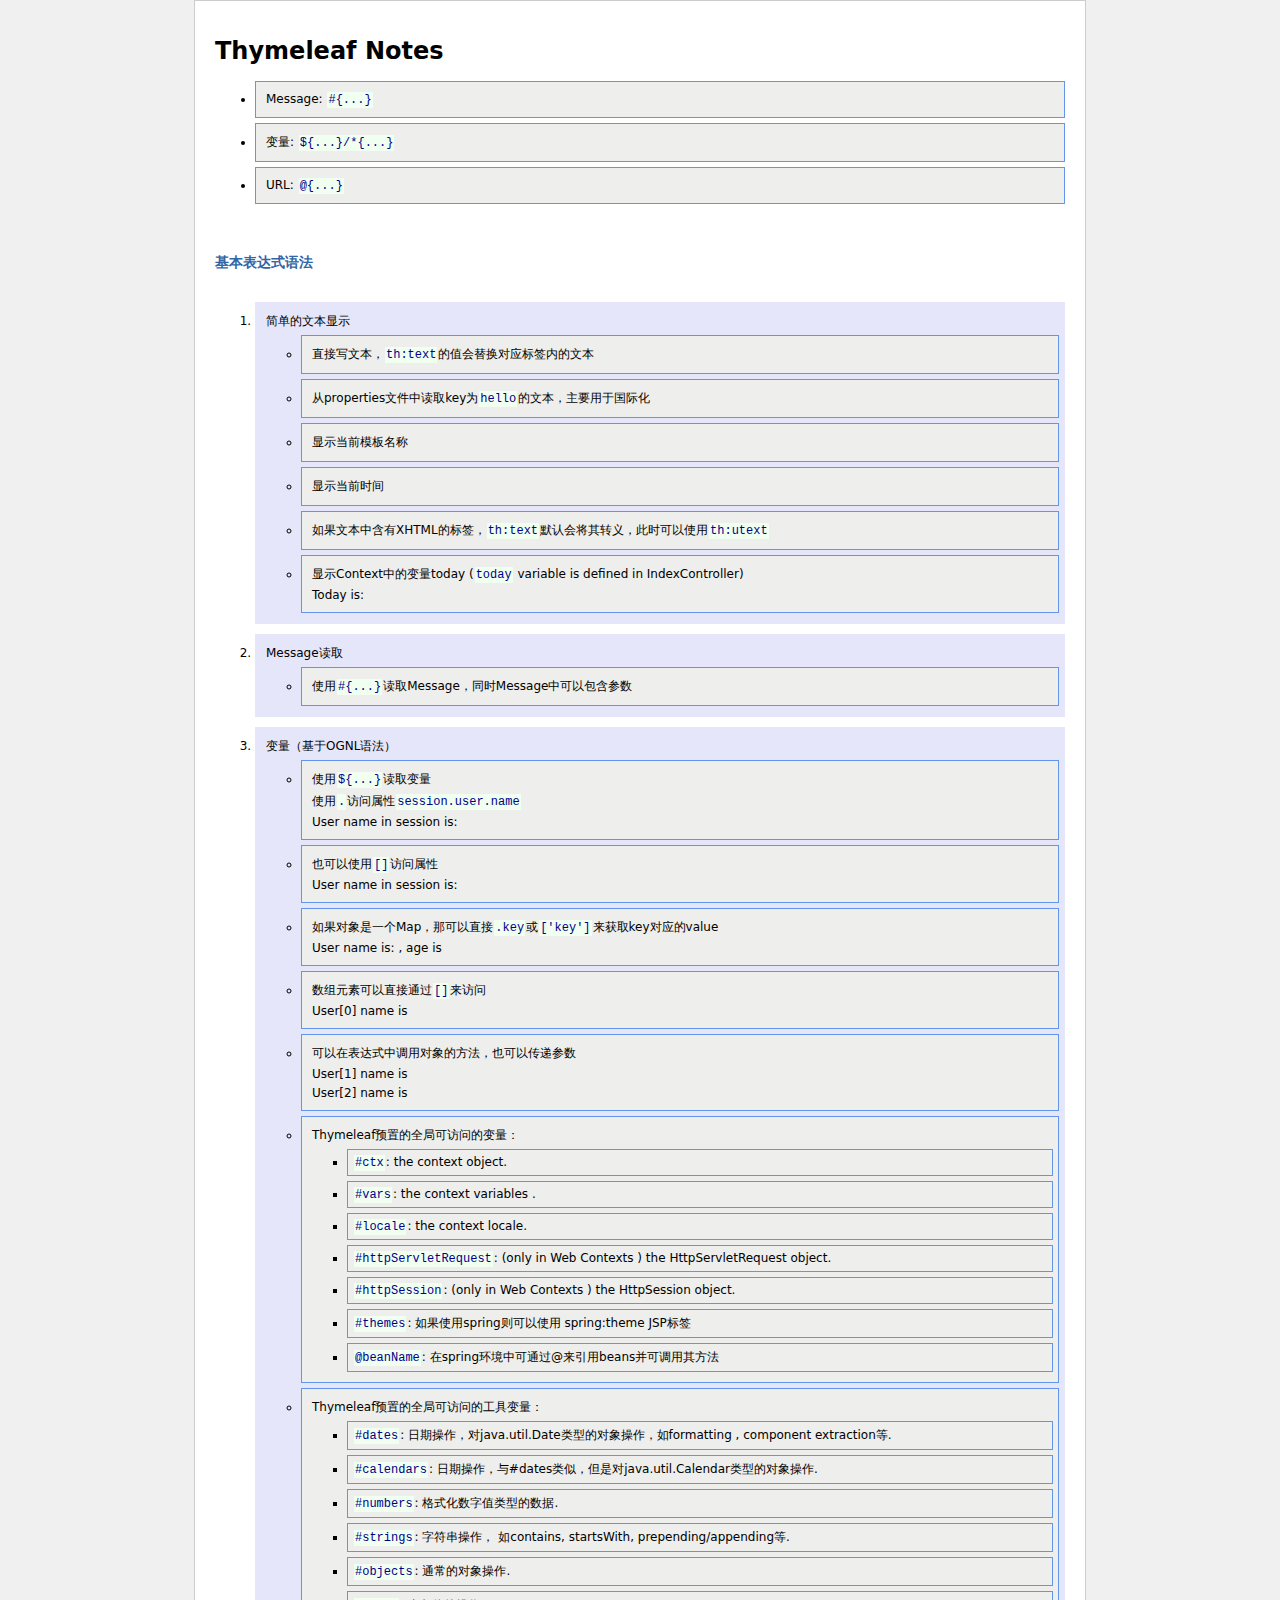
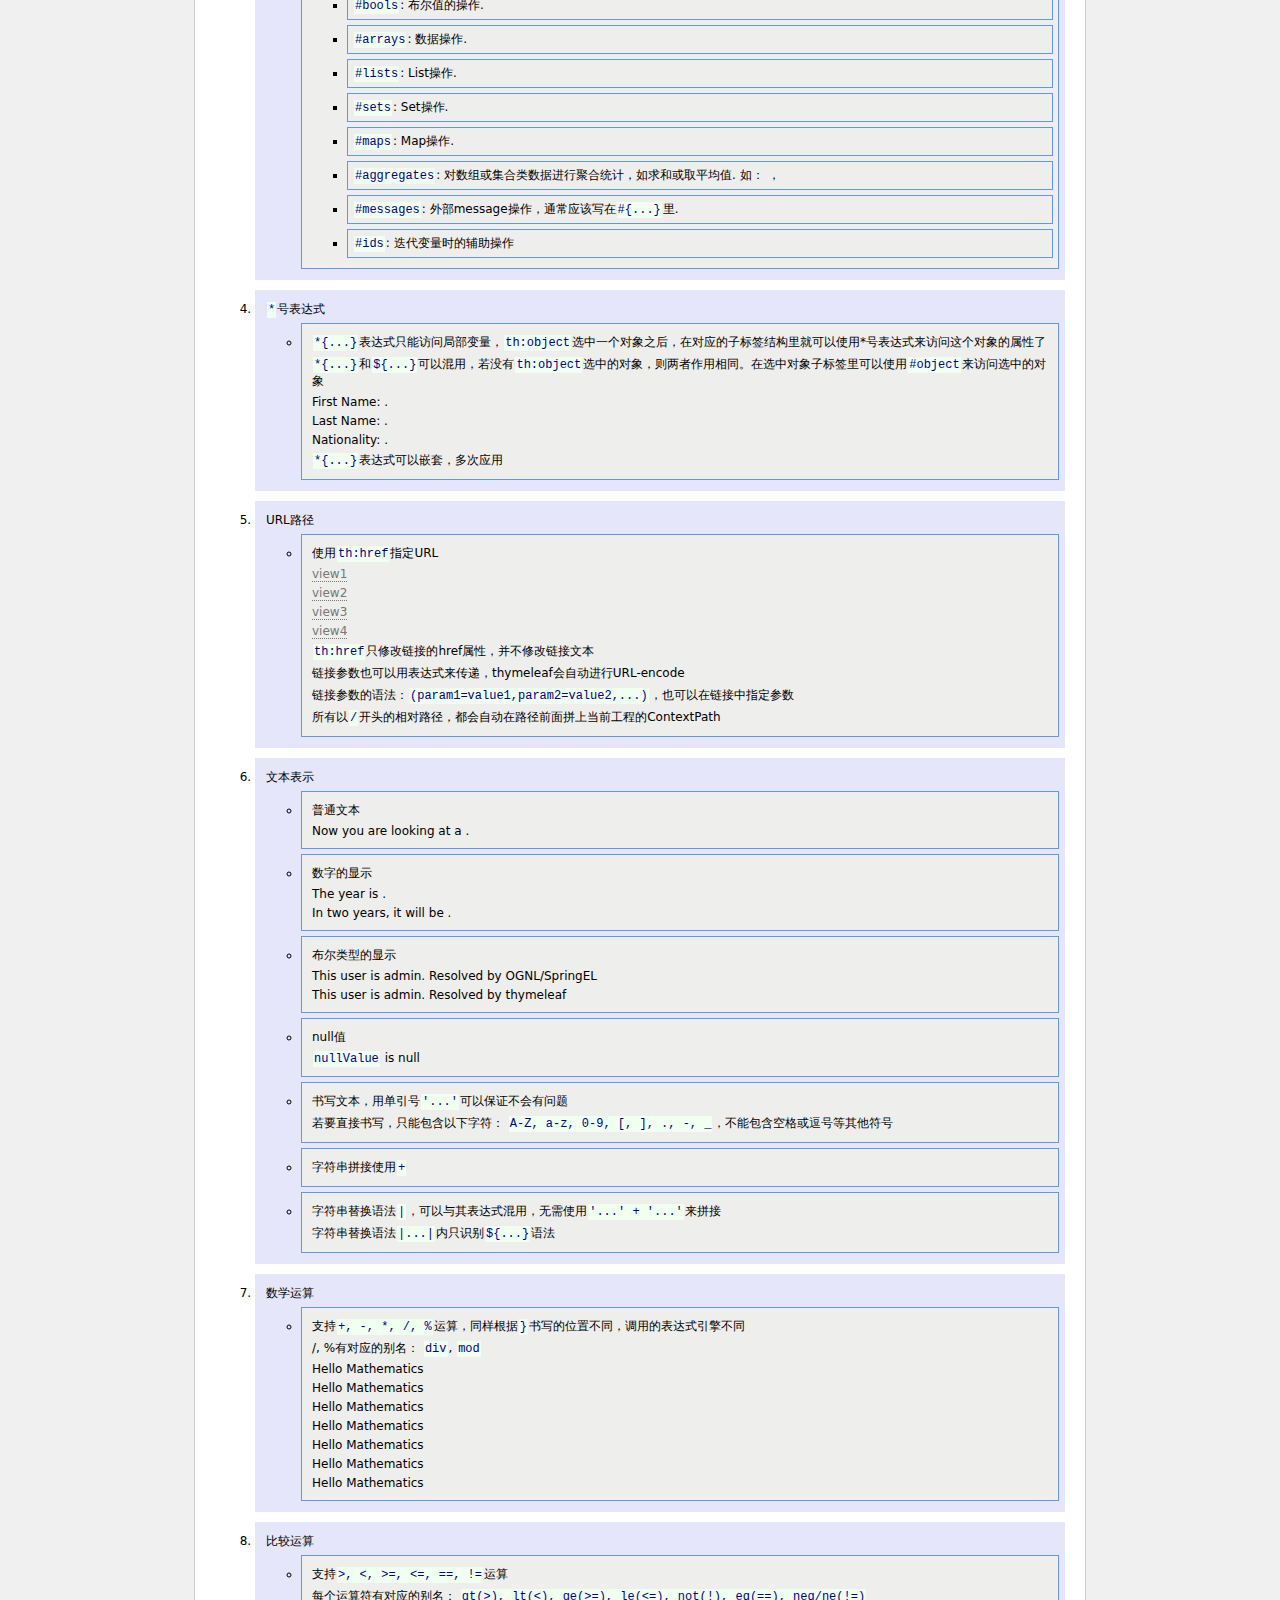
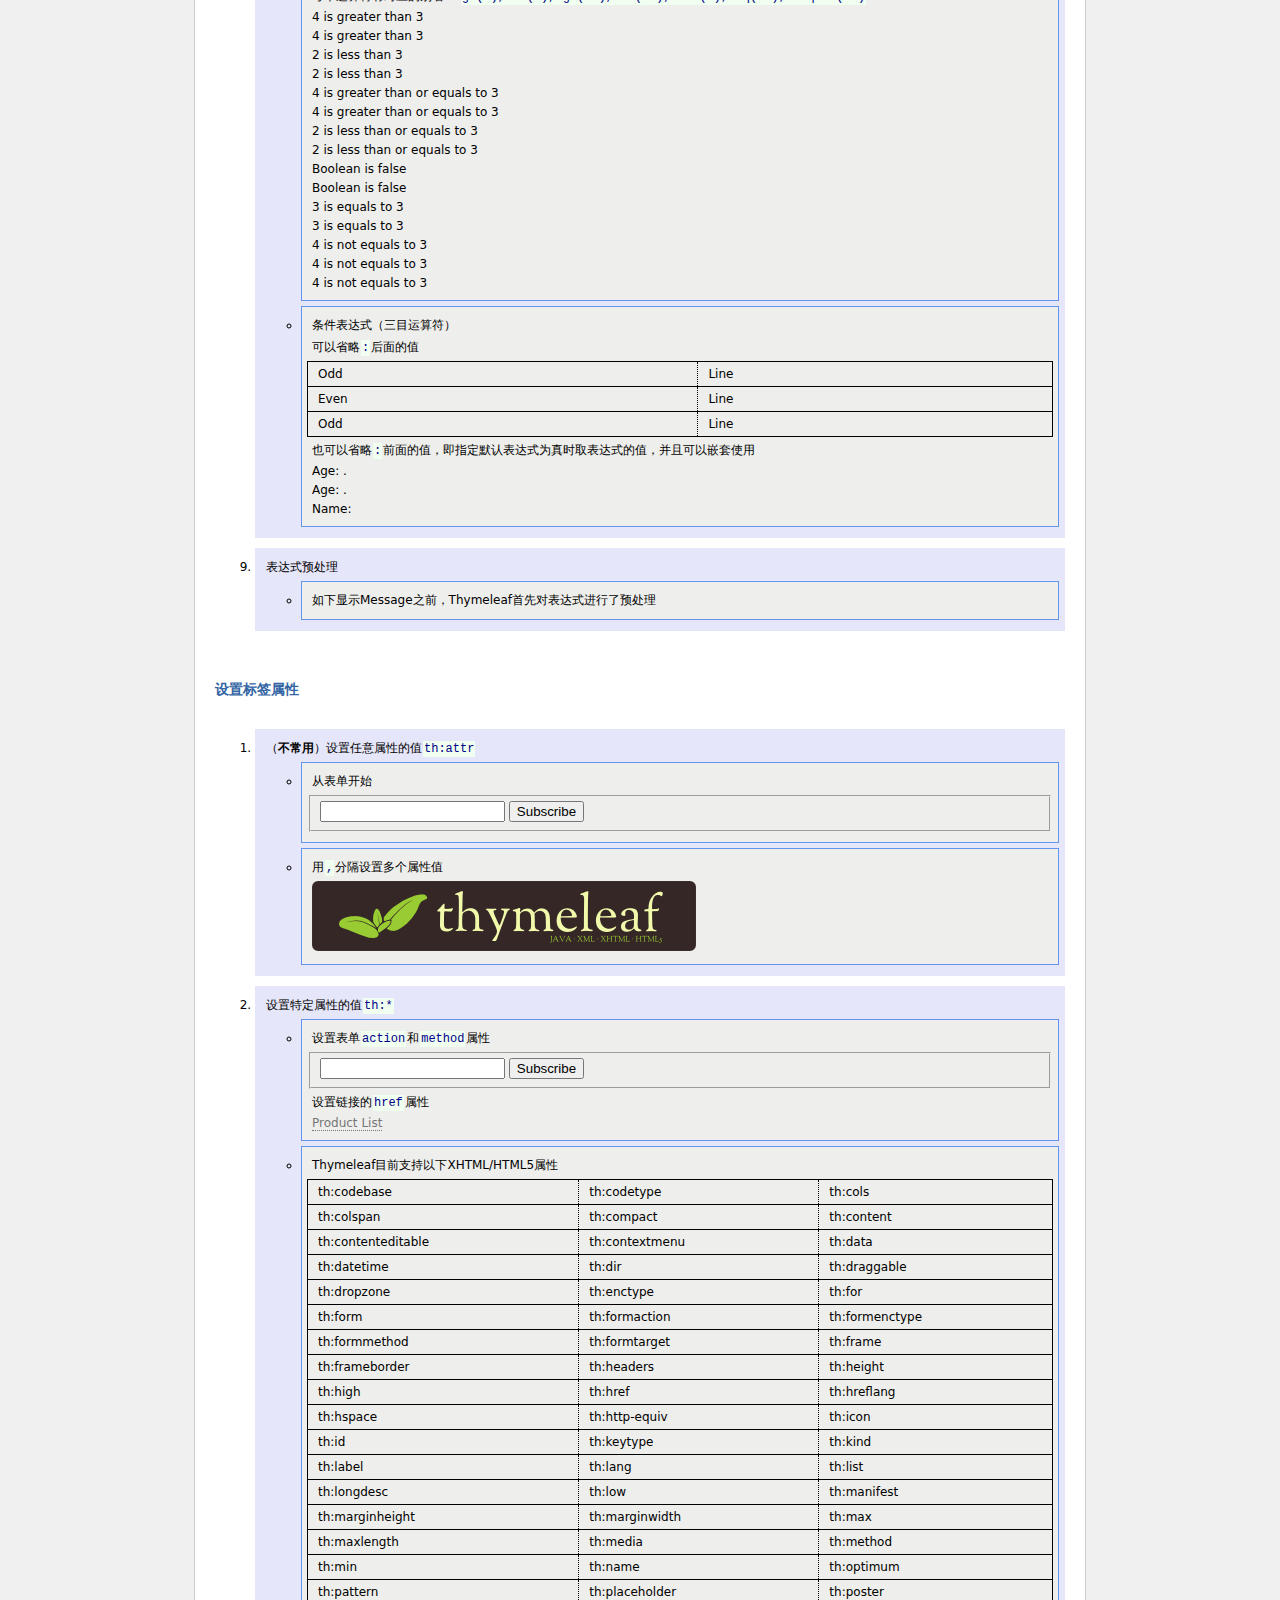
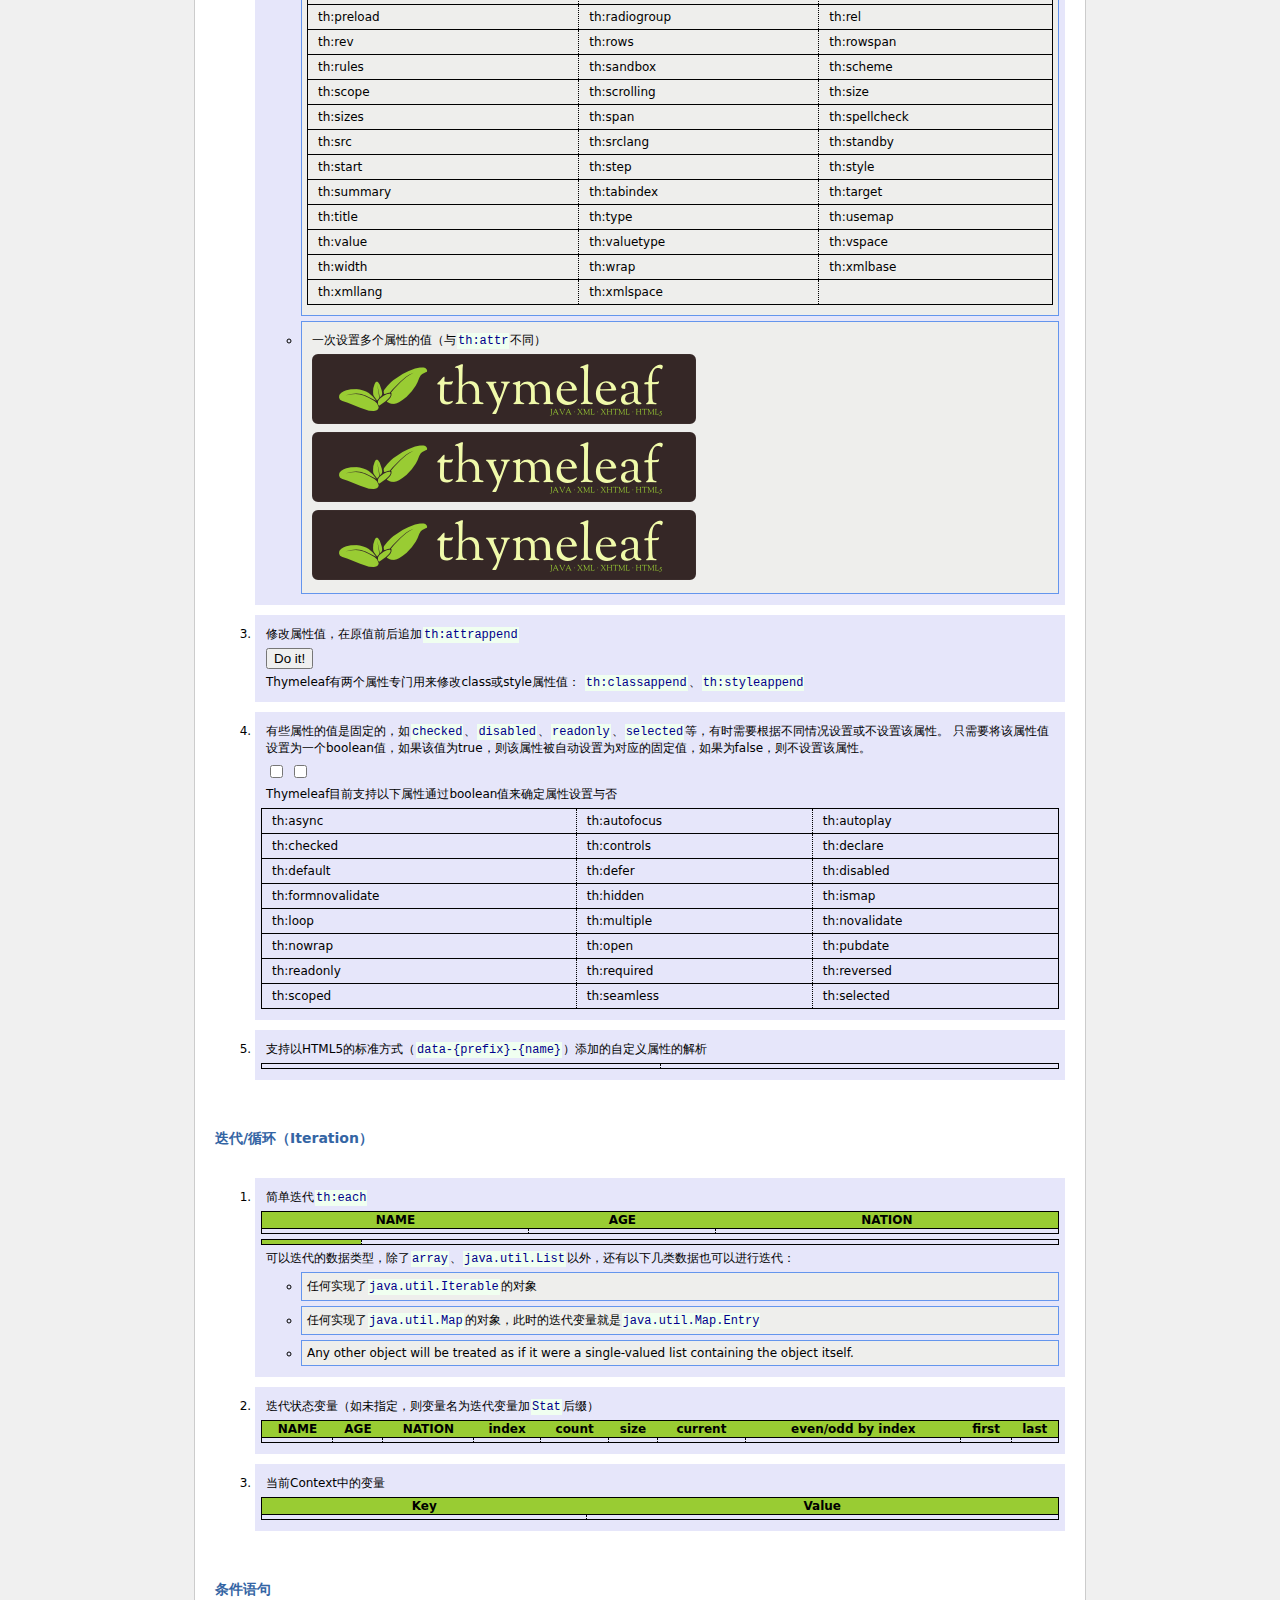
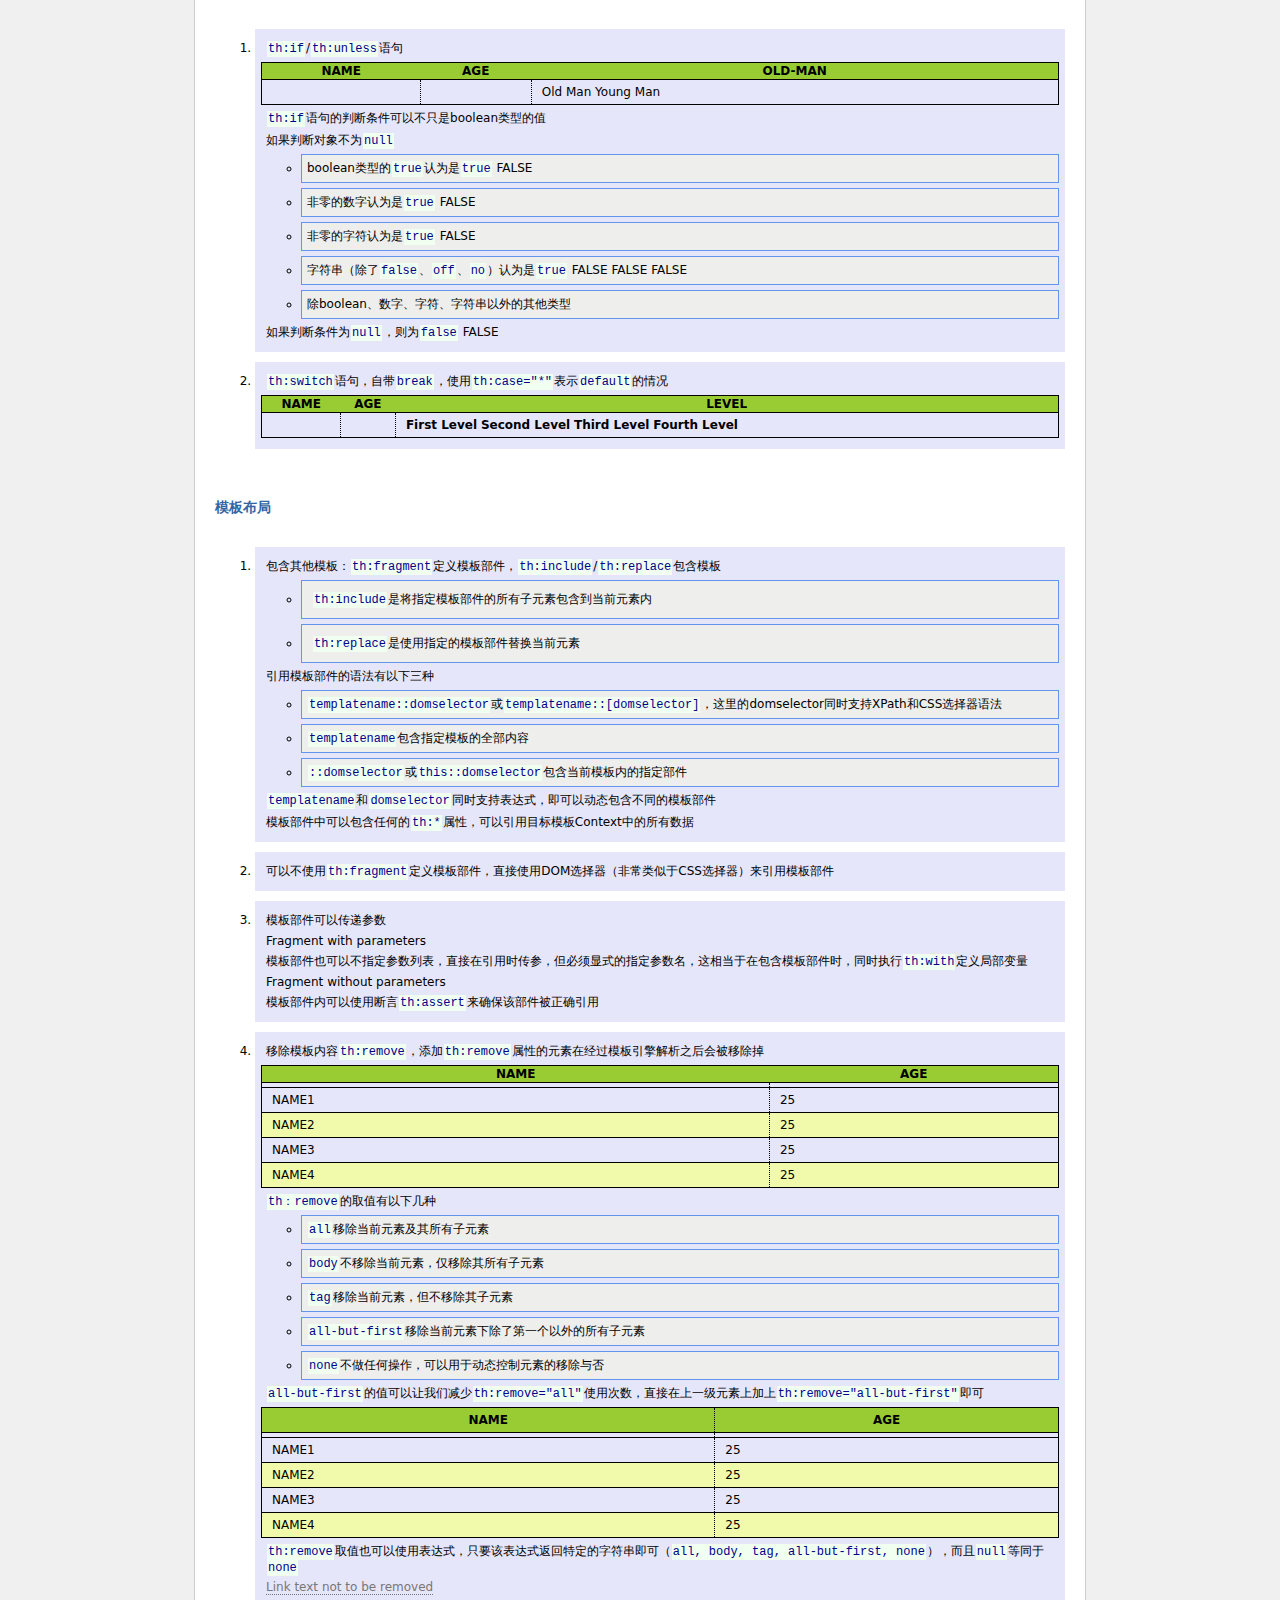
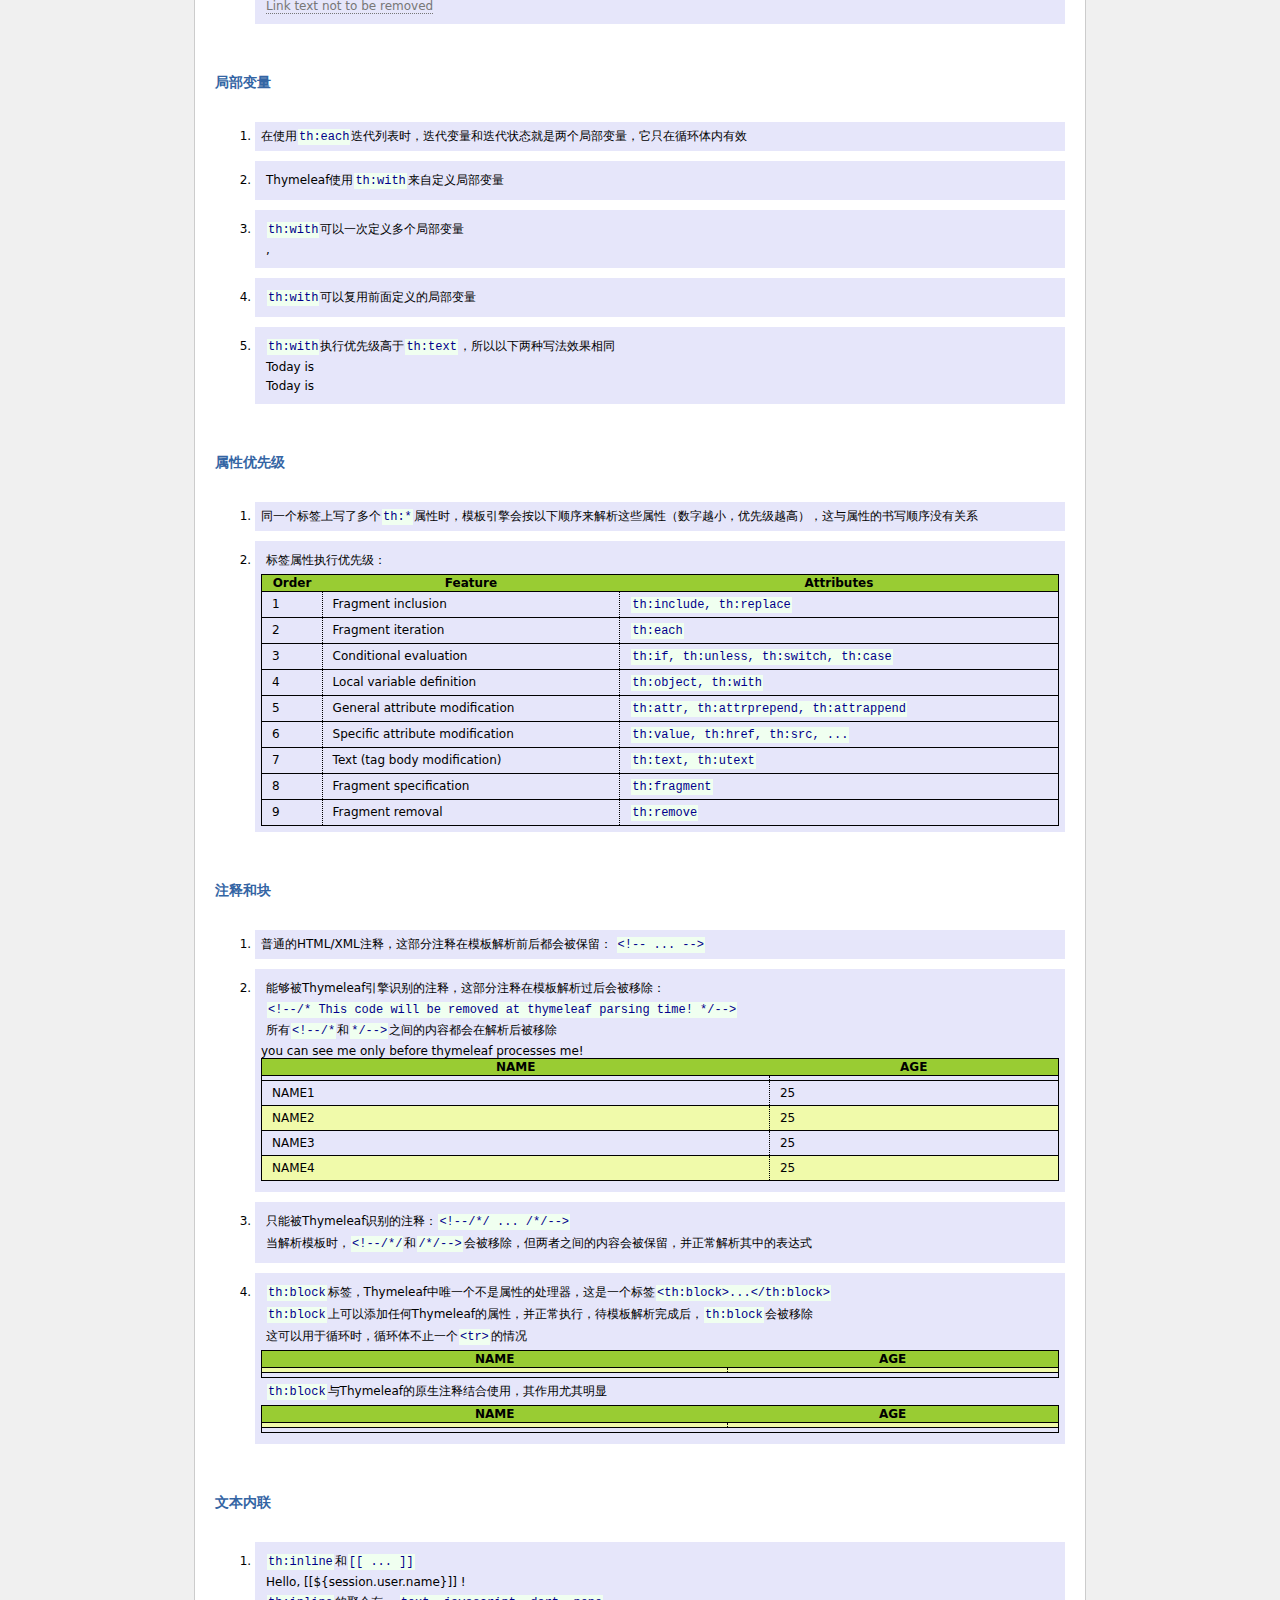
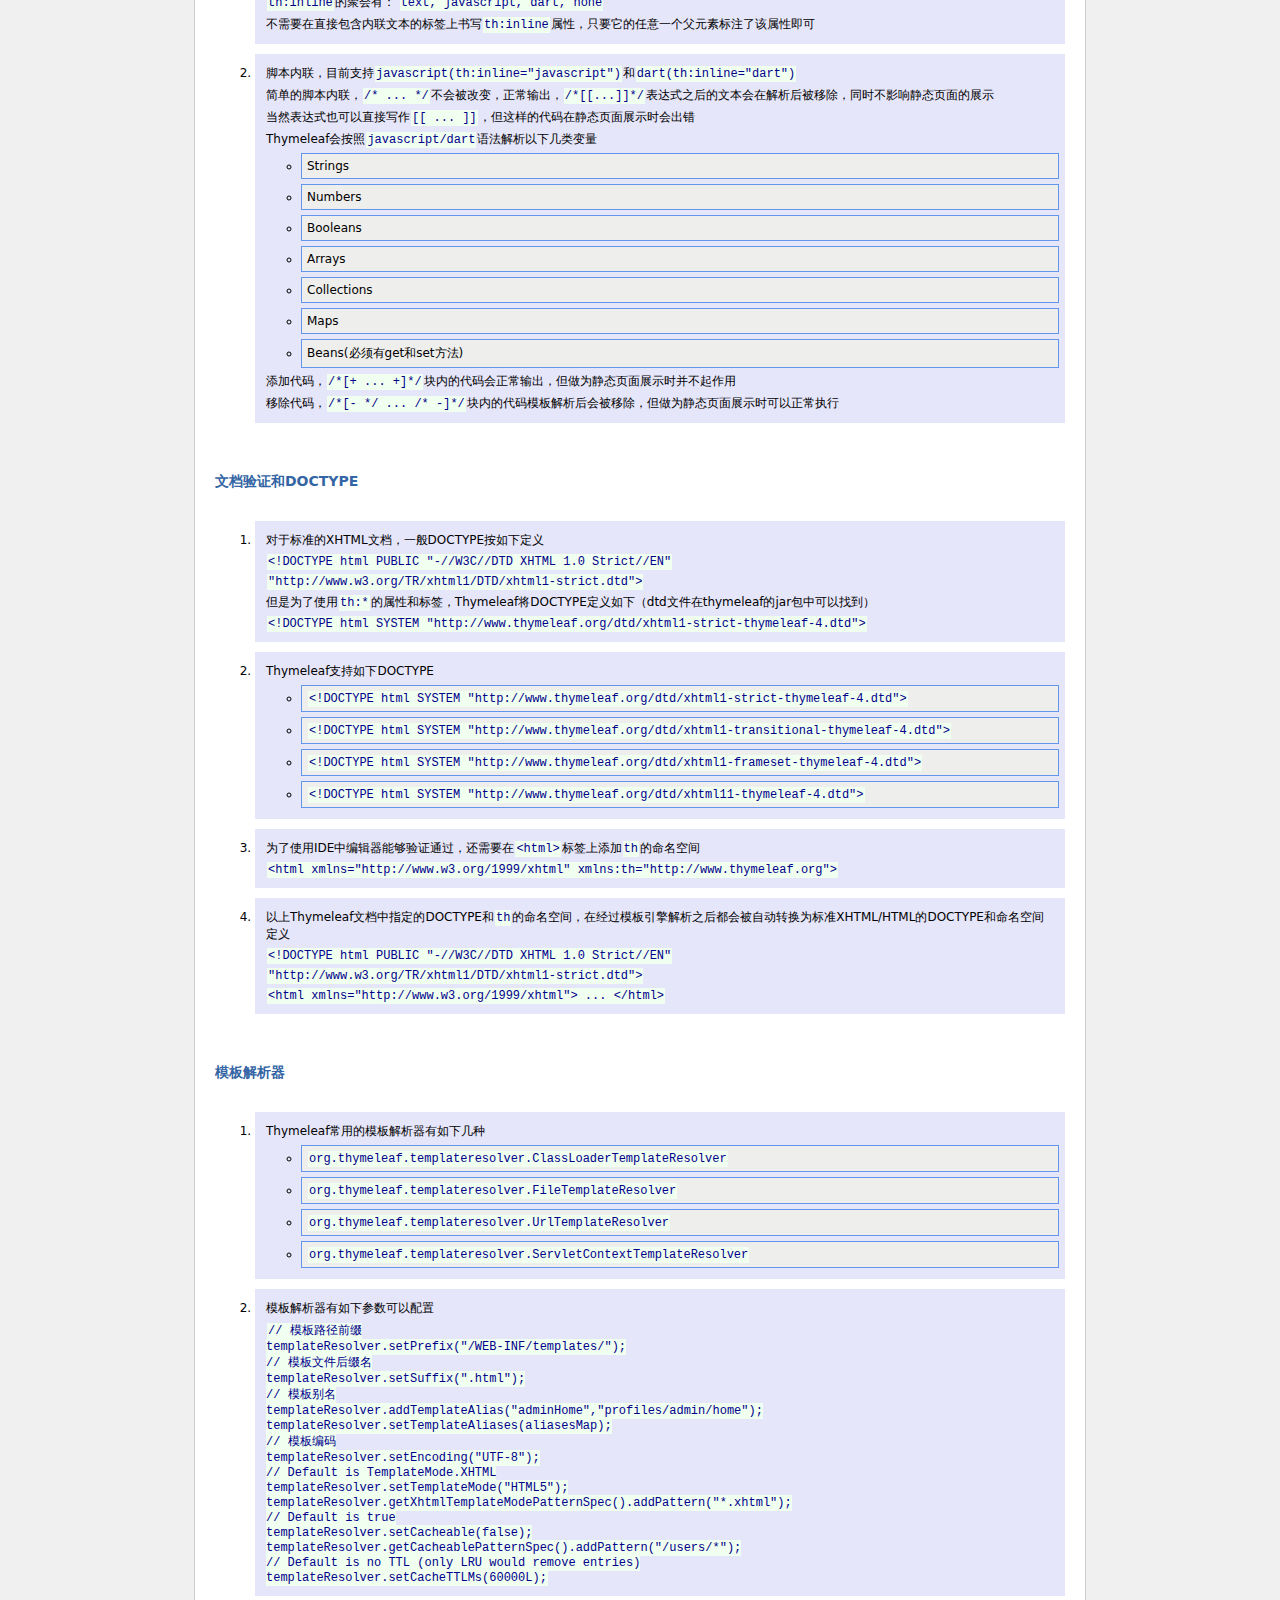
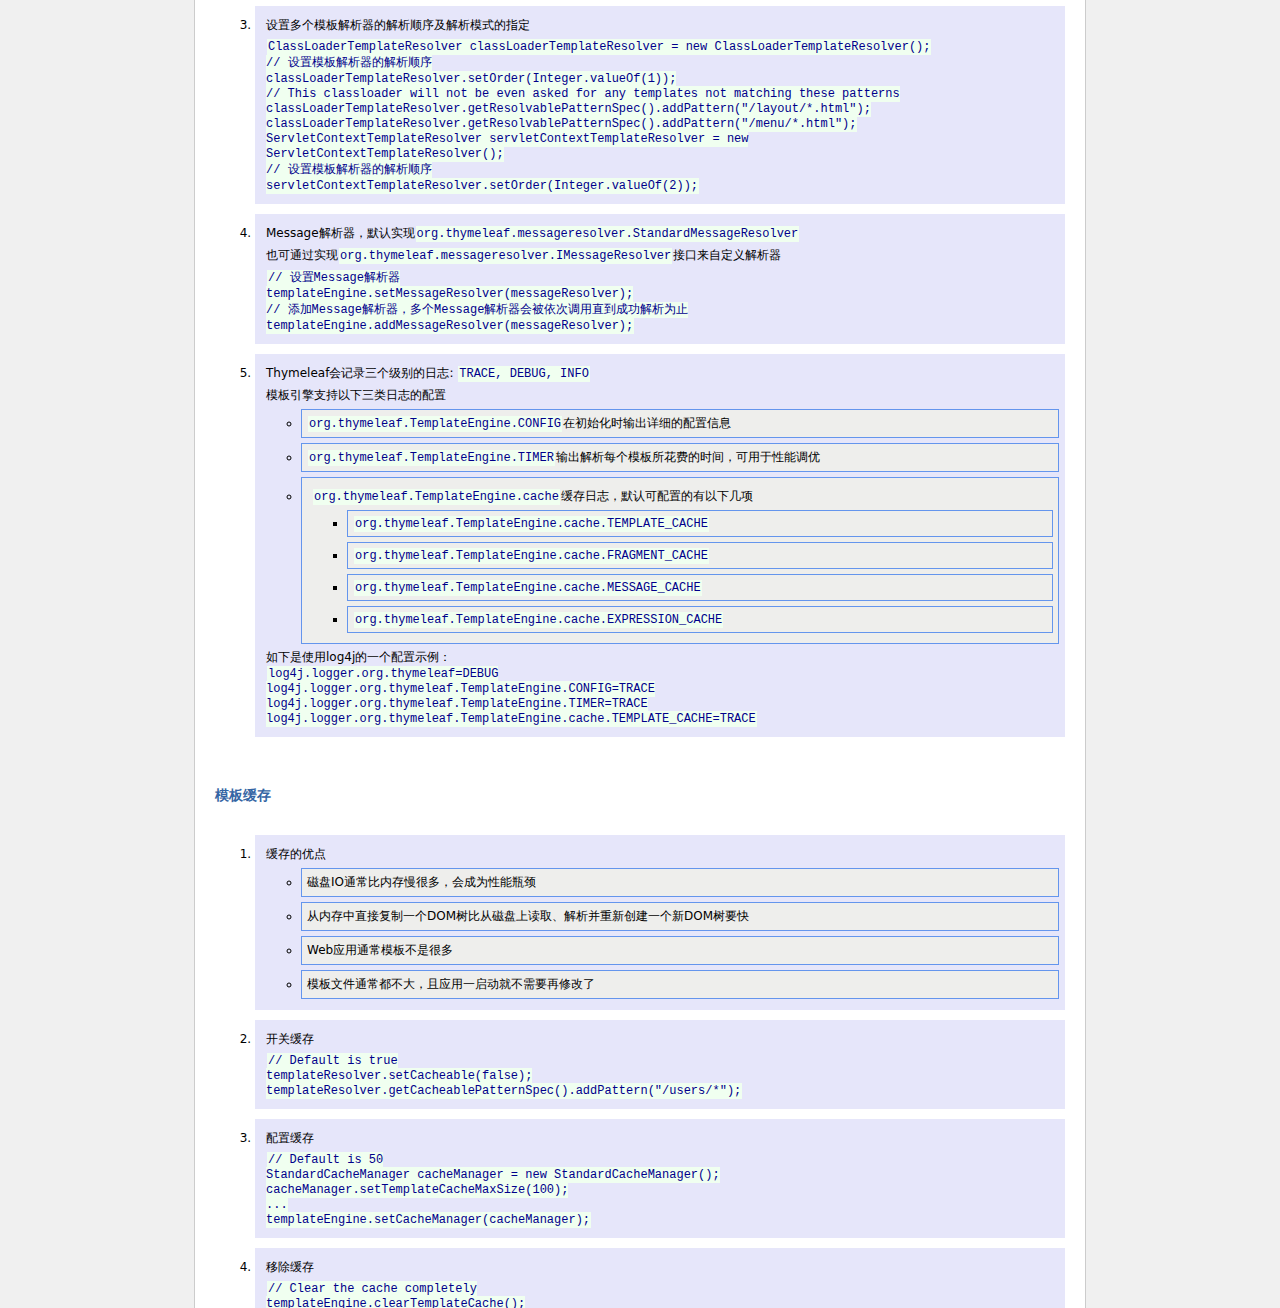
==== src/main/webapp/WEB-INF/templates/index.html @ 30a52cf5 "Initial Commit" ====
<!DOCTYPE html SYSTEM "http://www.thymeleaf.org/dtd/xhtml1-strict-thymeleaf-4.dtd">
<html xmlns="http://www.w3.org/1999/xhtml"
	  xmlns:th="http://www.thymeleaf.org"><!--/* 声明Thymeleaf的命名空间 */-->
<head>
	<title>Thymeleaf Notes</title>
	<meta http-equiv="Content-Type" content="text/html; charset=UTF-8" />
	<link rel="stylesheet" type="text/css" media="all" href="../../css/style.css" th:href="@{/css/style.css}" />
</head>
<body>
	<div>
		<h1>Thymeleaf Notes</h1>
	</div>
	<ul>
		<li><p>Message: <code>#{...}</code></p></li>
		<li><p>变量: <code>${...}/*{...}</code></p></li>
		<li><p>URL: <code>@{...}</code></p></li>
	</ul>
	<h2>基本表达式语法</h2>
	<ol>
		<li>
			<p>简单的文本显示</p>
			<ul>
				<li>
					<p>直接写文本，<code>th:text</code>的值会替换对应标签内的文本</p>
					<p th:text="'Hello Thymeleaf'"></p>
				</li>
				<li>
					<p>从properties文件中读取key为<code>hello</code>的文本，主要用于国际化</p>
					<p th:text="#{hello.msg}"></p>
				</li>
				<li>
					<p>显示当前模板名称</p>
					<p th:text="${execInfo.templateName}"></p>
				</li>
				<li>
					<p>显示当前时间</p>
					<p th:text="${#calendars.format(execInfo.now, 'yyyy-MM-dd HH:mm:ss.SSSZ')}"></p>
				</li>
				<li>
					<p>如果文本中含有XHTML的标签，<code>th:text</code>默认会将其转义，此时可以使用<code>th:utext</code></p>
					<p th:utext="#{text.uescape}"></p>
				</li>
				<li>
					<p>显示Context中的变量today (<code>today</code> variable is defined in IndexController)</p>
					<p>Today is: <span th:text="${#calendars.format(today, 'yyyy-MM-dd')}"></span></p>
				</li>
			</ul>
		</li>
		<li>
			<p>Message读取</p>
			<ul>
				<li>
					<p>使用<code>#{...}</code>读取Message，同时Message中可以包含参数</p>
					<p th:text="#{hello.welcome(${session.user.name})}"></p>
					<p th:text="#{${welcomeMsgKey}(${session.user.name})}"></p>
				</li>
			</ul>
		</li>
		<li>
			<p>变量（基于OGNL语法）</p>
			<ul>
				<li>
					<p>使用<code>${...}</code>读取变量</p>
					<p>使用<code>.</code>访问属性<code>session.user.name</code></p>
					<p>User name in session is: <span th:text="${session.user.name}"></span></p>
				</li>
				<li>
					<p>也可以使用<code>[]</code>访问属性</p>
					<p>User name in session is: <span th:text="${session['user']['name']}"></span></p>
				</li>
				<li>
					<p>如果对象是一个Map，那可以直接<code>.key</code>或<code>['key']</code>来获取key对应的value</p>
					<p>User name is: <span th:text="${userMap.name}"></span>, age is <span th:text="${userMap['age']}"></span></p>
				</li>
				<li>
					<p>数组元素可以直接通过<code>[]</code>来访问</p>
					<p>User[0] name is <span th:text="${users[0].name}"></span></p>
				</li>
				<li>
					<p>可以在表达式中调用对象的方法，也可以传递参数</p>
					<p>User[1] name is <span th:text="${users[1].createCompleteName()}"></span></p>
					<p>User[2] name is <span th:text="${users[2].createCompleteNameWithSeparator('-')}"></span></p>
				</li>
				<li>
					<p>Thymeleaf预置的全局可访问的变量：</p>
					<p th:text="${'Locale is: ' + #locale.language + '_' + #locale.country}"></p>
					<ul>
						<!-- 完整内容参考官方文档usingthymeleaf.pdf的附录A: Expression Basic Objects -->
						<li><code>#ctx</code>: the context object.</li>
						<li><code>#vars</code>: the context variables .</li>
						<li><code>#locale</code>: the context locale.</li>
						<li><code>#httpServletRequest</code>: (only in Web Contexts ) the HttpServletRequest object.</li>
						<li><code>#httpSession</code>: (only in Web Contexts ) the HttpSession object.</li>
						<li><code>#themes</code>: 如果使用spring则可以使用 spring:theme JSP标签</li>
						<li><code>@beanName</code>: 在spring环境中可通过@来引用beans并可调用其方法</li>
					</ul>
				</li>
				<li>
					<p>Thymeleaf预置的全局可访问的工具变量：</p>
					<p th:text="${'userMap contains \'name\' key? ' + #maps.containsKey(userMap, 'name')}"></p>
					<ul>
						<!-- 完整内容参考官方文档usingthymeleaf.pdf的附录B: Expression Utility Objects -->
						<li><code>#dates</code>: 日期操作，对java.util.Date类型的对象操作，如formatting , component extraction等.</li>
						<li><code>#calendars</code>: 日期操作，与#dates类似，但是对java.util.Calendar类型的对象操作.</li>
						<li><code>#numbers</code>: 格式化数字值类型的数据.</li>
						<li><code>#strings</code>: 字符串操作， 如contains, startsWith, prepending/appending等.</li>
						<li><code>#objects</code>: 通常的对象操作.</li>
						<li><code>#bools</code>: 布尔值的操作.</li>
						<li><code>#arrays</code>: 数据操作.</li>
						<li><code>#lists</code>: List操作.</li>
						<li><code>#sets</code>: Set操作.</li>
						<li><code>#maps</code>: Map操作.</li>
						<li><code>#aggregates</code>: 对数组或集合类数据进行聚合统计，如求和或取平均值.
							如： <span th:text="${#aggregates.avg(users.{age})}"></span>，
							<span th:text="${#aggregates.sum(users.{age * 10})}"></span>
						</li>
						<li><code>#messages</code>: 外部message操作，通常应该写在<code>#{...}</code>里.</li>
						<li><code>#ids</code>: 迭代变量时的辅助操作</li>
					</ul>
				</li>
			</ul>
		</li>
		<li>
			<p><code>*</code>号表达式</p>
			<ul>
				<li>
					<p><code>*{...}</code>表达式只能访问局部变量，<code>th:object</code>选中一个对象之后，在对应的子标签结构里就可以使用*号表达式来访问这个对象的属性了</p>
					<p><code>*{...}</code>和<code>${...}</code>可以混用，若没有<code>th:object</code>选中的对象，则两者作用相同。在选中对象子标签里可以使用<code>#object</code>来访问选中的对象</p>
					<div th:object="${session.user}">
						<p>First Name: <span th:text="*{firstName}"></span>.</p>
						<p>Last Name: <span th:text="${session.user.lastName}"></span>.</p>
						<p>Nationality: <span th:text="${#object.nationality}"></span>.</p>
					</div>
					<p><code>*{...}</code>表达式可以嵌套，多次应用</p>
					<div th:object="${session}">
						<p th:object="*{user}">
							<span th:text="*{name}"></span>
						</p>
					</div>
				</li>
			</ul>
		</li>
		<li>
			<p>URL路径</p>
			<ul>
				<li>
					<p>使用<code>th:href</code>指定URL</p>
					<p><a href="details.html" th:href="@{http://localhost:8080/thymeleaf-notes/order/details(orderId=${orderId})}">view1</a></p>
					<p><a href="details.html" th:href="@{/order/details(orderId=${orderId})}">view2</a></p>
					<p><a href="details.html" th:href="@{order/details(orderId=${orderId})}">view3</a></p>
					<p><a href="details.html" th:href="@{/order/{orderId}/details(orderId=${orderId})}">view4</a></p>
					<p><code>th:href</code>只修改链接的href属性，并不修改链接文本</p>
					<p>链接参数也可以用表达式来传递，thymeleaf会自动进行URL-encode</p>
					<p>链接参数的语法：<code>(param1=value1,param2=value2,...)</code>，也可以在链接中指定参数</p>
					<p>所有以<code>/</code>开头的相对路径，都会自动在路径前面拼上当前工程的ContextPath</p>
				</li>
			</ul>
		</li>
		<li>
			<p>文本表示</p>
			<ul>
				<li>
					<p>普通文本</p>
					<p>Now you are looking at a <span th:text="'working web application'"></span>.</p>
				</li>
				<li>
					<p>数字的显示</p>
					<p>The year is <span th:text="2016"></span>.</p>
					<p>In two years, it will be <span th:text="2016 + 2"></span>.</p>
				</li>
				<li>
					<p>布尔类型的显示</p>
					<p th:if="${isAdmin == true}">This user is admin. Resolved by OGNL/SpringEL</p>
					<p th:if="${isAdmin} == true">This user is admin. Resolved by thymeleaf</p>
				</li>
				<li>
					<p>null值</p>
					<p th:if="${nullValue} == null"><code>nullValue</code> is null</p>
				</li>
				<li>
					<p>书写文本，用单引号<code>'...'</code>可以保证不会有问题</p>
					<p>若要直接书写，只能包含以下字符： <code>A-Z, a-z, 0-9, [, ], ., -, _</code>，不能包含空格或逗号等其他符号</p>
					<p th:text="ThisIsAStaticString0[].-_"></p>
				</li>
				<li>
					<p>字符串拼接使用<code>+</code></p>
					<p th:text="'The name of the user is ' + ${session.user.name}"></p>
				</li>
				<li>
					<p>字符串替换语法<code>|</code>，可以与其表达式混用，无需使用<code>'...' + '...'</code>来拼接</p>
					<p>字符串替换语法<code>|...|</code>内只识别<code>${...}</code>语法</p>
					<p th:text="|Welcome to our application, ${session.user.name}!|"></p>
				</li>
			</ul>
		</li>
		<li>
			<p>数学运算</p>
			<ul>
				<li>
					<p>支持<code>+, -, *, /, %</code>运算，同样根据<code>}</code>书写的位置不同，调用的表达式引擎不同</p>
					<p>/, %有对应的别名： <code>div</code>, <code>mod</code></p>
					<p th:with="isEvent=(100 % 2 == 0)">Hello Mathematics <span th:text="${isEvent}"></span></p>
					<p th:with="isEvent=(100 mod 2 != 0)">Hello Mathematics <span th:text="${isEvent}"></span></p>
					<p th:with="isEvent=(1 + 1 == 2)">Hello Mathematics <span th:text="${isEvent}"></span></p>
					<p th:with="isEvent=(1 - 2 != -1)">Hello Mathematics <span th:text="${isEvent}"></span></p>
					<p th:with="isEvent=(1 * 3 == 3)">Hello Mathematics <span th:text="${isEvent}"></span></p>
					<p th:with="isEvent=(4 / 1 != 4)">Hello Mathematics <span th:text="${isEvent}"></span></p>
					<p th:with="isEvent=(4 div 1 == 4)">Hello Mathematics <span th:text="${isEvent}"></span></p>
				</li>
			</ul>
		</li>
		<li>
			<p>比较运算</p>
			<ul>
				<li>
					<p>支持<code>&gt;, &lt;, &gt;=, &lt;=, ==, !=</code>运算</p>
					<p>每个运算符有对应的别名： 
					<code>
					gt(&gt;), lt(&lt;), ge(&gt;=), le(&lt;=), not(!), eq(==), neq/ne(!=)
					</code>
					</p>
					<p th:if="4 gt 3"> 4 is greater than 3</p>
					<p th:if="4 &gt; 3"> 4 is greater than 3</p>
					<p th:if="2 lt 3"> 2 is less than 3</p>
					<p th:if="2 &lt; 3"> 2 is less than 3</p>
					<p th:if="4 ge 3"> 4 is greater than or equals to 3</p>
					<p th:if="4 &gt;= 3"> 4 is greater than or equals to 3</p>
					<p th:if="2 le 3"> 2 is less than or equals to 3</p>
					<p th:if="2 &lt;= 3"> 2 is less than or equals to 3</p>
					<p th:if="! ${falseValue}">Boolean is false</p>
					<p th:if="not ${falseValue}">Boolean is false</p>
					<p th:if="3 eq 3"> 3 is equals to 3</p>
					<p th:if="3 == 3"> 3 is equals to 3</p>
					<p th:if="4 neq 3"> 4 is not equals to 3</p>
					<p th:if="4 ne 3"> 4 is not equals to 3</p>
					<p th:if="4 != 3"> 4 is not equals to 3</p>
				</li>
				<li>
					<p>条件表达式（三目运算符）</p>
					<p>
						<span>可以省略<code>:</code>后面的值</span>
						<table>
							<tr th:class="${isAdmin} ? 'odd' : 'even'"><td>Odd</td><td>Line</td></tr>
							<tr th:class="! ${isAdmin} ? 'odd'"><td>Even</td><td>Line</td></tr>
							<tr th:class="${isAdmin} ? 'odd'"><td>Odd</td><td>Line</td></tr>
						</table>
					</p>
					<p>也可以省略<code>:</code>前面的值，即指定默认表达式为真时取表达式的值，并且可以嵌套使用</p>
					<p>Age: <span th:text="${session.user.age}?: '(no age specified)'"></span>.</p>
					<p>Age: <span th:text="${session.user.age != null} ? ${session.user.age} : '(no age specified)'"></span>.</p>
					<p>Name: <span th:text="${session.user.firstName}?: (${isAdmin}? 'Admin' : #{default.username})"></span></p>
				</li>
			</ul>
		</li>
		<li>
			<p>表达式预处理</p>
			<ul>
				<li>
					<p>如下显示Message之前，Thymeleaf首先对表达式进行了预处理</p>
					<p th:text="${__#{preprocess.msg('TestMessage')}__}"></p>
					<p th:text="${@thymeleaf.notes.business.util.MessageUtil@translate('TestMessage')}"></p>
				</li>
			</ul>
		</li>
	</ol>
	<h2>设置标签属性</h2>
	<ol>
		<li>
			<p>（<b>不常用</b>）设置任意属性的值<code>th:attr</code></p>
			<ul>
				<li>
					<p>从表单开始</p>
					<p>
						<form action="subscribe.html" method="post" th:attr="action=@{/subscribe}">
							<fieldset>
								<input type="text" name="email"/>
								<input type="submit" value="Subscribe" th:attr="value=#{subscribe.submit}"/>
							</fieldset>
						</form>
					</p>
				</li>
				<li>
					<p>用<code>,</code>分隔设置多个属性值</p>
					<p>
						<img src="../../images/logo.png" th:attr="src=@{/images/logo.png},title=#{logo},alt=#{logo}" />
					</p>
				</li>
			</ul>
		</li>
		<li>
			<p>设置特定属性的值<code>th:*</code></p>
			<ul>
				<li>
					<p>设置表单<code>action</code>和<code>method</code>属性</p>
					<p>
						<form action="subscribe.html" th:method="post" th:action="@{/subscribe}">
							<fieldset>
								<input type="text" name="email"/>
								<input type="submit" value="Subscribe" th:value="#{subscribe.submit}"/>
							</fieldset>
						</form>
					</p>
					<p>设置链接的<code>href</code>属性</p>
					<p><a href="product/list.html" th:href="@{/product/list}">Product List</a></p>
				</li>
				<li>
					<p>Thymeleaf目前支持以下XHTML/HTML5属性</p>
					<p>
						<table>
							<tr><td>th:codebase			</td><td>th:codetype	</td><td>th:cols		</td></tr>
							<tr><td>th:colspan			</td><td>th:compact		</td><td>th:content		</td></tr>
							<tr><td>th:contenteditable	</td><td>th:contextmenu	</td><td>th:data		</td></tr>
							<tr><td>th:datetime			</td><td>th:dir			</td><td>th:draggable	</td></tr>
							<tr><td>th:dropzone			</td><td>th:enctype		</td><td>th:for			</td></tr>
							<tr><td>th:form				</td><td>th:formaction	</td><td>th:formenctype	</td></tr>
							<tr><td>th:formmethod		</td><td>th:formtarget	</td><td>th:frame		</td></tr>
							<tr><td>th:frameborder		</td><td>th:headers		</td><td>th:height		</td></tr>
							<tr><td>th:high				</td><td>th:href		</td><td>th:hreflang	</td></tr>
							<tr><td>th:hspace			</td><td>th:http-equiv	</td><td>th:icon		</td></tr>
							<tr><td>th:id				</td><td>th:keytype		</td><td>th:kind		</td></tr>
							<tr><td>th:label			</td><td>th:lang		</td><td>th:list		</td></tr>
							<tr><td>th:longdesc			</td><td>th:low			</td><td>th:manifest	</td></tr>
							<tr><td>th:marginheight		</td><td>th:marginwidth	</td><td>th:max			</td></tr>
							<tr><td>th:maxlength		</td><td>th:media		</td><td>th:method		</td></tr>
							<tr><td>th:min				</td><td>th:name		</td><td>th:optimum		</td></tr>
							<tr><td>th:pattern			</td><td>th:placeholder	</td><td>th:poster		</td></tr>
							<tr><td>th:preload			</td><td>th:radiogroup	</td><td>th:rel			</td></tr>
							<tr><td>th:rev				</td><td>th:rows		</td><td>th:rowspan		</td></tr>
							<tr><td>th:rules			</td><td>th:sandbox		</td><td>th:scheme		</td></tr>
							<tr><td>th:scope			</td><td>th:scrolling	</td><td>th:size		</td></tr>
							<tr><td>th:sizes			</td><td>th:span		</td><td>th:spellcheck	</td></tr>
							<tr><td>th:src				</td><td>th:srclang		</td><td>th:standby		</td></tr>
							<tr><td>th:start			</td><td>th:step		</td><td>th:style		</td></tr>
							<tr><td>th:summary			</td><td>th:tabindex	</td><td>th:target		</td></tr>
							<tr><td>th:title			</td><td>th:type		</td><td>th:usemap		</td></tr>
							<tr><td>th:value			</td><td>th:valuetype	</td><td>th:vspace		</td></tr>
							<tr><td>th:width			</td><td>th:wrap		</td><td>th:xmlbase		</td></tr>
							<tr><td>th:xmllang			</td><td>th:xmlspace	</td><td>				</td></tr>
						</table>
					</p>
				</li>
				<li>
					<p>一次设置多个属性的值（与<code>th:attr</code>不同）</p>
					<p><img src="../../images/logo.png" th:attr="src=@{/images/logo.png},title=#{logo},alt=#{logo}" /></p>
					<p><img src="../../images/logo.png" th:src="@{/images/logo.png}" th:title="#{logo}" th:alt="#{logo}" /></p>
					<p><img src="../../images/logo.png" th:src="@{/images/logo.png}" th:alt-title="#{logo}" /></p>
				</li>
			</ul>
		</li>
		<li>
			<p>修改属性值，在原值前后追加<code>th:attrappend</code></p>
			<p><input type="button" value="Do it!" class="btn" th:attrappend="class=${' ' + cssStyle}" th:styleappend="'color:#f80;'" th:classappend="'flat'" /></p>
			<p>Thymeleaf有两个属性专门用来修改class或style属性值： <code>th:classappend</code>、<code>th:styleappend</code></p>
		</li>
		<li>
			<p>
				有些属性的值是固定的，如<code>checked</code>、<code>disabled</code>、<code>readonly</code>、<code>selected</code>等，有时需要根据不同情况设置或不设置该属性。
				只需要将该属性值设置为一个boolean值，如果该值为true，则该属性被自动设置为对应的固定值，如果为false，则不设置该属性。
			</p>
			<p>
				<input type="checkbox" name="active" th:checked="${checkActive}" />
				<input type="checkbox" name="inactive" th:checked="${checkInactive}" />
			</p>
			<p>Thymeleaf目前支持以下属性通过boolean值来确定属性设置与否</p>
			<p>
				<table>
					<tr><td>th:async			</td><td>th:autofocus	</td><td>th:autoplay	</td></tr>
					<tr><td>th:checked			</td><td>th:controls	</td><td>th:declare		</td></tr>
					<tr><td>th:default			</td><td>th:defer		</td><td>th:disabled	</td></tr>
					<tr><td>th:formnovalidate	</td><td>th:hidden		</td><td>th:ismap		</td></tr>
					<tr><td>th:loop				</td><td>th:multiple	</td><td>th:novalidate	</td></tr>
					<tr><td>th:nowrap			</td><td>th:open		</td><td>th:pubdate		</td></tr>
					<tr><td>th:readonly			</td><td>th:required	</td><td>th:reversed	</td></tr>
					<tr><td>th:scoped			</td><td>th:seamless	</td><td>th:selected	</td></tr>
				</table>
			</p>
		</li>
		<li>
			<p>支持以HTML5的标准方式（<code>data-{prefix}-{name}</code>）添加的自定义属性的解析</p>
			<p>
				<table>
					<tr>
						<td data-th-text="${session.user.name}"></td>
						<td data-th-text="${session.user.age}"></td>
					</tr>
				</table>
			</p>
		</li>
	</ol>
	<h2>迭代/循环（Iteration）</h2>
	<ol>
		<li>
			<p>简单迭代<code>th:each</code></p>
			<p>
				<table>
					<tr>
						<th>NAME</th><th>AGE</th><th>NATION</th>
					</tr>
					<tr th:each="u : ${users}">
						<td th:text="${u.name}"></td><td th:text="${u.age}"></td><td th:text="${u.nationality}"></td>
					</tr>
				</table>
			</p>
			<p>
				<table>
					<tr th:each="prop : ${userMap}">
						<th th:text="${prop.key}"></th><td th:text="${prop.value}"></td>
					</tr>
				</table>
			</p>
			<p>可以迭代的数据类型，除了<code>array</code>、<code>java.util.List</code>以外，还有以下几类数据也可以进行迭代：</p>
			<ul>
				<li>任何实现了<code>java.util.Iterable</code>的对象</li>
				<li>任何实现了<code>java.util.Map</code>的对象，此时的迭代变量就是<code>java.util.Map.Entry</code></li>
				<li>Any other object will be treated as if it were a single-valued list containing the object itself.</li>
			</ul>
		</li>
		<li>
			<p>迭代状态变量（如未指定，则变量名为迭代变量加<code>Stat</code>后缀）</p>
			<p>
				<table>
					<tr>
						<th>NAME</th><th>AGE</th><th>NATION</th>
						<th>index</th>
						<th>count</th>
						<th>size</th>
						<th>current</th>
						<th>even/odd by index</th>
						<th>first</th>
						<th>last</th>
					</tr>
					<tr th:each="u,iterStat : ${users}" th:class="${iterStat.odd} ? 'odd'">
						<td th:text="${u.name}"></td><td th:text="${u.age}"></td><td th:text="${u.nationality}"></td>
						<td th:text="${iterStat.index}"></td>
						<td th:text="${iterStat.count}"></td>
						<td th:text="${iterStat.size}"></td>
						<td th:text="${iterStat.current.name}"></td>
						<td th:text="${iterStat.even} ? 'even' : 'odd'"></td>
						<td th:text="${iterStat.first}"></td>
						<td th:text="${iterStat.last}"></td>
					</tr>
				</table>
			</p>
		</li>
		<li>
			<p>当前Context中的变量</p>
			<p>
				<table>
					<tr><th>Key</th><th>Value</th></tr>
					<tr th:each="v : ${#ctx.variables}" th:class="${vStat.odd} ? 'odd'">
						<td th:text="${v.key}"></td><td th:text="${v.value}" style="word-break:break-all;"></td>
					</tr>
				</table>
			</p>
		</li>
	</ol>
	<h2>条件语句</h2>
	<ol>
		<li>
			<p><code>th:if</code>/<code>th:unless</code>语句</p>
			<p>
				<table>
					<tr>
						<th>NAME</th><th>AGE</th><th>OLD-MAN</th>
					</tr>
					<tr th:each="u : ${users}" th:class="${uStat.odd} ? 'odd'">
						<td th:text="${u.name}"></td>
						<td th:text="${u.age}"></td>
						<td>
							<span th:if="${u.age} gt 24">Old Man</span>
							<span th:unless="${u.age} gt 24">Young Man</span>
						</td>
					</tr>
				</table>
			</p>
			<p><code>th:if</code>语句的判断条件可以不只是boolean类型的值</p>
			<p>如果判断对象不为<code>null</code></p>
			<ul>
				<li>
					boolean类型的<code>true</code>认为是<code>true</code>
					<span th:if="${falseValue}">FALSE</span>
				</li>
				<li>
					非零的数字认为是<code>true</code>
					<span th:if="0">FALSE</span>
				</li>
				<li>
					非零的字符认为是<code>true</code>
					<span th:if="'0'">FALSE</span>
				</li>
				<li>
					字符串（除了<code>false</code>、<code>off</code>、<code>no</code>）认为是<code>true</code>
					<span th:if="'false'">FALSE</span>
					<span th:if="'off'">FALSE</span>
					<span th:if="'no'">FALSE</span>
				</li>
				<li>除boolean、数字、字符、字符串以外的其他类型</li>
			</ul>
			<p>
				如果判断条件为<code>null</code>，则为<code>false</code>
				<span th:if="${nullValue}">FALSE</span>
			</p>
		</li>
		<li>
			<p><code>th:switch</code>语句，自带<code>break</code>，使用<code>th:case="*"</code>表示<code>default</code>的情况</p>
			<p>
				<table>
					<tr>
						<th>NAME</th><th>AGE</th><th>LEVEL</th>
					</tr>
					<tr th:each="u : ${users}" th:class="${uStat.odd} ? 'odd'">
						<td th:text="${u.name}"></td><td th:text="${u.age}"></td>
						<td>
							<span th:switch="${u.age}">
								<b th:case="23">First Level</b>
								<b th:case="24">Second Level</b>
								<b th:case="25">Third Level</b>
								<b th:case="*">Fourth Level</b>
							</span>
						</td>
					</tr>
				</table>
			</p>
		</li>
	</ol>
	<h2>模板布局</h2>
	<ol>
		<li>
			<p>包含其他模板：<code>th:fragment</code>定义模板部件，<code>th:include</code>/<code>th:replace</code>包含模板</p>
			<ul>
				<li>
					<p><code>th:include</code>是将指定模板部件的所有子元素包含到当前元素内</p>
					<p><div th:include="header::logo"></div></p>
				</li>
				<li>
					<p><code>th:replace</code>是使用指定的模板部件替换当前元素</p>
					<p><div th:replace="header::logo"></div></p>
				</li>
			</ul>
			<p>引用模板部件的语法有以下三种</p>
			<ul>
				<!-- 完整内容参考官方文档usingthymeleaf.pdf的附录C: DOM Selector syntax -->
				<li><code>templatename::domselector</code>或<code>templatename::[domselector]</code>，这里的domselector同时支持XPath和CSS选择器语法</li>
				<li><code>templatename</code>包含指定模板的全部内容</li>
				<li><code>::domselector</code>或<code>this::domselector</code>包含当前模板内的指定部件</li>
			</ul>
			<p><code>templatename</code>和<code>domselector</code>同时支持表达式，即可以动态包含不同的模板部件</p>
			<p><div th:include="header :: not ${isAdmin} ? logo : logoText"></div></p>
			<p>模板部件中可以包含任何的<code>th:*</code>属性，可以引用目标模板Context中的所有数据</p>
		</li>
		<li>
			<p>可以不使用<code>th:fragment</code>定义模板部件，直接使用DOM选择器（非常类似于CSS选择器）来引用模板部件</p>
			<p><div th:include="header :: #logo"></div></p>
		</li>
		<li>
			<p>模板部件可以传递参数</p>
			<div th:fragment="frag (onevar, twovar)">
		  		<p th:text="|onevar = ${onevar}, twovar = ${twovar}|">Fragment with parameters</p>
		  	</div>
			<p><div th:include="::frag('Thyme', 'Leaf')"></div></p>
			<p><div th:include="::frag(onevar='Thyme', twovar='Leaf')"></div></p>
			<p><div th:include="::frag(twovar='Leaf', onevar='Thyme')"></div></p>
			<p>模板部件也可以不指定参数列表，直接在引用时传参，但必须显式的指定参数名，这相当于在包含模板部件时，同时执行<code>th:with</code>定义局部变量</p>
			<div th:fragment="frag-no-args">
		  		<p th:text="|onevar = ${onevar}, twovar = ${twovar}|">Fragment without parameters</p>
		  	</div>
		  	<p><div th:include="::frag-no-args(onevar='Thyme', twovar='Leaf')"></div></p>
		  	<p>模板部件内可以使用断言<code>th:assert</code>来确保该部件被正确引用</p>
		  	<p><div th:include="header::frag-with-assert(onevar='Thyme', twovar='Leaf')"></div></p>
		</li>
		<li>
			<p>移除模板内容<code>th:remove</code>，添加<code>th:remove</code>属性的元素在经过模板引擎解析之后会被移除掉</p>
			<p>
				<table>
					<tr><th>NAME</th><th>AGE</th></tr>
					<tr th:each="u : ${users}" th:class="${uStat.odd} ? 'odd'">
						<td th:text="${u.name}"></td><td th:text="${u.age}"></td>
					</tr>
					<tr th:remove="all"><td>NAME1</td><td>25</td></tr>
					<tr th:remove="all" class="odd"><td>NAME2</td><td>25</td></tr>
					<tr th:remove="all"><td>NAME3</td><td>25</td></tr>
					<tr th:remove="all" class="odd"><td>NAME4</td><td>25</td></tr>
				</table>
			</p>
			<p><code>th：remove</code>的取值有以下几种</p>
			<ul>
				<li><code>all</code>移除当前元素及其所有子元素</li>
				<li><code>body</code>不移除当前元素，仅移除其所有子元素</li>
				<li><code>tag</code>移除当前元素，但不移除其子元素</li>
				<li><code>all-but-first</code>移除当前元素下除了第一个以外的所有子元素</li>
				<li><code>none</code>不做任何操作，可以用于动态控制元素的移除与否</li>
			</ul>
			<p><code>all-but-first</code>的值可以让我们减少<code>th:remove="all"</code>使用次数，直接在上一级元素上加上<code>th:remove="all-but-first"</code>即可</p>
			<p>
				<table>
					<thead>
						<tr><th>NAME</th><th>AGE</th></tr>
					</thead>
					<tbody th:remove="all-but-first">
						<tr th:each="u : ${users}" th:class="${uStat.odd} ? 'odd'">
							<td th:text="${u.name}"></td><td th:text="${u.age}"></td>
						</tr>
						<tr><td>NAME1</td><td>25</td></tr>
						<tr class="odd"><td>NAME2</td><td>25</td></tr>
						<tr><td>NAME3</td><td>25</td></tr>
						<tr class="odd"><td>NAME4</td><td>25</td></tr>
					</tbody>
				</table>
			</p>
			<p><code>th:remove</code>取值也可以使用表达式，只要该表达式返回特定的字符串即可（<code>all, body, tag, all-but-first, none</code>），而且<code>null</code>等同于<code>none</code></p>
			<p><a href="/something" th:remove="${trueValue}? tag : none">Link text not to be removed</a></p>
			<p><a href="/something" th:remove="${trueValue}? tag">Link text not to be removed</a></p>
		</li>
	</ol>
	<h2>局部变量</h2>
	<ol>
		<li>在使用<code>th:each</code>迭代列表时，迭代变量和迭代状态就是两个局部变量，它只在循环体内有效</li>
		<li>
			<p>Thymeleaf使用<code>th:with</code>来自定义局部变量</p>
			<p th:with="firstUser=${users[0]}"><span th:text="${firstUser.name}"></span></p>
		</li>
		<li>
			<p><code>th:with</code>可以一次定义多个局部变量</p>
			<p th:with="firstUser=${users[0]},secondUser=${users[1]}"><span th:text="${firstUser.name}"></span>, <span th:text="${secondUser.name}"></span></p>
		</li>
		<li>
			<p><code>th:with</code>可以复用前面定义的局部变量</p>
			<p th:with="index=2,thirdUser=${users[index]}"><span th:text="${thirdUser.name}"></span></p>
		</li>
		<li>
			<p><code>th:with</code>执行优先级高于<code>th:text</code>，所以以下两种写法效果相同</p>
			<p th:with="df='yyyy-MM-dd HH:mm:ss.SSSZ'">Today is <span th:text="${#calendars.format(today, df)}"></span></p>
			<p>Today is <span th:with="df='yyyy-MM-dd HH:mm:ss.SSSZ'" th:text="${#calendars.format(today, df)}"></span></p>
		</li>
	</ol>
	<h2>属性优先级</h2>
	<ol>
		<li>同一个标签上写了多个<code>th:*</code>属性时，模板引擎会按以下顺序来解析这些属性（数字越小，优先级越高），这与属性的书写顺序没有关系</li>
		<li>
			<p>标签属性执行优先级：</p>
			<table>
				<tr><th>Order	</th><th>Feature						</th><th>Attributes											</th></tr>
				<tr><td>1		</td><td>Fragment inclusion				</td><td><code>th:include, th:replace</code>				</td></tr>
				<tr><td>2		</td><td>Fragment iteration				</td><td><code>th:each</code>								</td></tr>
				<tr><td>3		</td><td>Conditional evaluation			</td><td><code>th:if, th:unless, th:switch, th:case</code>	</td></tr>
				<tr><td>4		</td><td>Local variable definition		</td><td><code>th:object, th:with</code>					</td></tr>
				<tr><td>5		</td><td>General attribute modification	</td><td><code>th:attr, th:attrprepend, th:attrappend</code></td></tr>
				<tr><td>6		</td><td>Specific attribute modification</td><td><code>th:value, th:href, th:src, ...</code>		</td></tr>
				<tr><td>7		</td><td>Text (tag body modification)	</td><td><code>th:text, th:utext</code>						</td></tr>
				<tr><td>8		</td><td>Fragment specification			</td><td><code>th:fragment</code>							</td></tr>
				<tr><td>9		</td><td>Fragment removal				</td><td><code>th:remove</code>								</td></tr>
			</table>
		</li>
	</ol>
	<h2>注释和块</h2>
	<ol>
		<li>普通的HTML/XML注释，这部分注释在模板解析前后都会被保留： <code>&lt;!-- ... --&gt;</code><!-- This will be reserved --></li>
		<li>
			<p>能够被Thymeleaf引擎识别的注释，这部分注释在模板解析过后会被移除： </p>
			<p><code>&lt;!--/* This code will be removed at thymeleaf parsing time! */--&gt;</code></p>
			<!--/* This code will be removed at thymeleaf parsing time! */-->
			<p>所有<code>&lt;!--/*</code>和<code>*/--&gt;</code>之间的内容都会在解析后被移除</p>
			<p>
				<!--/*-->
				<div>you can see me only before thymeleaf processes me!</div>
				<!--*/-->
				<table>
					<tr><th>NAME</th><th>AGE</th></tr>
					<tr th:each="u : ${users}" th:class="${uStat.odd} ? 'odd'">
						<td th:text="${u.name}"></td><td th:text="${u.age}"></td>
					</tr>
					<!--/*-->
					<tr><td>NAME1</td><td>25</td></tr>
					<tr class="odd"><td>NAME2</td><td>25</td></tr>
					<tr><td>NAME3</td><td>25</td></tr>
					<tr class="odd"><td>NAME4</td><td>25</td></tr>
					<!--*/-->
				</table>
			</p>
		</li>
		<li>
			<p>只能被Thymeleaf识别的注释：<code>&lt;!--/*/ ... /*/--&gt;</code></p>
			<p>当解析模板时，<code>&lt;!--/*/</code>和<code>/*/--&gt;</code>会被移除，但两者之间的内容会被保留，并正常解析其中的表达式</p>
			<p><!--/*/<span th:text="${userMap['name']}"></span>/*/--></p>
		</li>
		<li>
			<p><code>th:block</code>标签，Thymeleaf中唯一个不是属性的处理器，这是一个标签<code>&lt;th:block&gt;...&lt;/th:block&gt;</code></p>
			<p><code>th:block</code>上可以添加任何Thymeleaf的属性，并正常执行，待模板解析完成后，<code>th:block</code>会被移除</p>
			<p>这可以用于循环时，循环体不止一个<code>&lt;tr&gt;</code>的情况</p>
			<p>
				<table>
					<tr><th>NAME</th><th>AGE</th></tr>
					<th:block th:each="u : ${users}">
					<tr class="odd"><td th:text="${u.name}"></td><td th:text="${u.age}"></td></tr>
					<tr><td colspan="2" th:text="'Name is ' + ${u.name} + ', ' + ${u.age} + ' years old.'"></td></tr>
					</th:block>
				</table>
			</p>
			<p><code>th:block</code>与Thymeleaf的原生注释结合使用，其作用尤其明显</p>
			<p>
				<table>
					<tr><th>NAME</th><th>AGE</th></tr>
					<!--/*/<th:block th:each="u : ${users}">/*/-->
					<tr class="odd"><td th:text="${u.name}"></td><td th:text="${u.age}"></td></tr>
					<tr><td colspan="2" th:text="'Name is ' + ${u.name} + ', ' + ${u.age} + ' years old.'"></td></tr>
					<!--/*/</th:block>/*/-->
				</table>
			</p>
		</li>
	</ol>
	<h2>文本内联</h2>
	<ol>
		<li>
			<p><code>th:inline</code>和<code>[[ ... ]]</code></p>
			<p th:inline="text">Hello, [[${session.user.name}]] !</p>
			<p><code>th:inline</code>的聚会有： <code>text, javascript, dart, none</code></p>
			<p>不需要在直接包含内联文本的标签上书写<code>th:inline</code>属性，只要它的任意一个父元素标注了该属性即可</p>
		</li>
		<li>
			<p>脚本内联，目前支持<code>javascript(th:inline="javascript")</code>和<code>dart(th:inline="dart")</code></p>
			<p>简单的脚本内联，<code>/* ... */</code>不会被改变，正常输出，<code>/*[[...]]*/</code>表达式之后的文本会在解析后被移除，同时不影响静态页面的展示</p>
			<script th:inline="javascript">
			/*<![CDATA[*/
				var username = /*[[${session.user.name}]]*/ 'Sebastian';
			/*]]>*/
			</script>
			<p>当然表达式也可以直接写作<code>[[ ... ]]</code>，但这样的代码在静态页面展示时会出错</p>
			<p>Thymeleaf会按照<code>javascript/dart</code>语法解析以下几类变量</p>
			<ul>
				<li>Strings</li>
				<li>Numbers</li>
				<li>Booleans</li>
				<li>Arrays</li>
				<li>Collections</li>
				<li>Maps</li>
				<li>Beans(必须有get和set方法)</li>
			</ul>
			<script th:inline="javascript">
			/*<![CDATA[*/
				var cssStyle = /*[[${cssStyle}]]*/ 'error';
				var orderId = /*[[${orderId}]]*/ 4;
				var trueValue = /*[[${trueValue}]]*/ false;
				var users = /*[[${users}]]*/ [];
				var userMap = /*[[${userMap}]]*/ {};
				var user = /*[[${session.user}]]*/ {};
			/*]]>*/
			</script>
			<p>添加代码，<code>/*[+ ... +]*/</code>块内的代码会正常输出，但做为静态页面展示时并不起作用</p>
			<script th:inline="javascript">
				var x = 23;
				/*[+
				var msg = 'This is a working application';
				+]*/
			</script>
			<p>移除代码，<code>/*[- */ ... /* -]*/</code>块内的代码模板解析后会被移除，但做为静态页面展示时可以正常执行</p>
			<script th:inline="javascript">
				var x = 23;
				/*[- */
				var msg = 'This is a non-working template';
				/* -]*/
			</script>
		</li>
	</ol>
	<h2>文档验证和DOCTYPE</h2>
	<ol>
		<li>
			<p>对于标准的XHTML文档，一般DOCTYPE按如下定义</p>
			<p><code>&lt;!DOCTYPE html PUBLIC "-//W3C//DTD XHTML 1.0 Strict//EN"</code></p>
			<p><code>"http://www.w3.org/TR/xhtml1/DTD/xhtml1-strict.dtd"&gt;</code></p>
			<p>但是为了使用<code>th:*</code>的属性和标签，Thymeleaf将DOCTYPE定义如下（dtd文件在thymeleaf的jar包中可以找到）</p>
			<p><code>&lt;!DOCTYPE html SYSTEM "http://www.thymeleaf.org/dtd/xhtml1-strict-thymeleaf-4.dtd"&gt;</code></p>
		</li>
		<li>
			<p>Thymeleaf支持如下DOCTYPE</p>
			<ul>
				<li><code>&lt;!DOCTYPE html SYSTEM "http://www.thymeleaf.org/dtd/xhtml1-strict-thymeleaf-4.dtd"&gt;</code></li>
				<li><code>&lt;!DOCTYPE html SYSTEM "http://www.thymeleaf.org/dtd/xhtml1-transitional-thymeleaf-4.dtd"&gt;</code></li>
				<li><code>&lt;!DOCTYPE html SYSTEM "http://www.thymeleaf.org/dtd/xhtml1-frameset-thymeleaf-4.dtd"&gt;</code></li>
				<li><code>&lt;!DOCTYPE html SYSTEM "http://www.thymeleaf.org/dtd/xhtml11-thymeleaf-4.dtd"&gt;</code></li>
			</ul>
		</li>
		<li>
			<p>为了使用IDE中编辑器能够验证通过，还需要在<code>&lt;html&gt;</code>标签上添加<code>th</code>的命名空间</p>
			<p><code>&lt;html xmlns="http://www.w3.org/1999/xhtml" xmlns:th="http://www.thymeleaf.org"&gt;</code></p>
		</li>
		<li>
			<p>以上Thymeleaf文档中指定的DOCTYPE和<code>th</code>的命名空间，在经过模板引擎解析之后都会被自动转换为标准XHTML/HTML的DOCTYPE和命名空间定义</p>
			<p><code>&lt;!DOCTYPE html PUBLIC "-//W3C//DTD XHTML 1.0 Strict//EN"</code></p>
			<p><code>"http://www.w3.org/TR/xhtml1/DTD/xhtml1-strict.dtd"&gt;</code></p>
			<p><code>&lt;html xmlns="http://www.w3.org/1999/xhtml"&gt; ... &lt;/html&gt;</code></p>
		</li>
	</ol>
	<h2>模板解析器</h2>
	<ol>
		<li>
			<p>Thymeleaf常用的模板解析器有如下几种</p>
			<ul>
				<li><code>org.thymeleaf.templateresolver.ClassLoaderTemplateResolver</code></li>
				<li><code>org.thymeleaf.templateresolver.FileTemplateResolver</code></li>
				<li><code>org.thymeleaf.templateresolver.UrlTemplateResolver</code></li>
				<li><code>org.thymeleaf.templateresolver.ServletContextTemplateResolver</code></li>
			</ul>
		</li>
		<li>
			<p>模板解析器有如下参数可以配置</p>
			<p>
				<code>
					// 模板路径前缀<br/>
					templateResolver.setPrefix("/WEB-INF/templates/");<br/>
					// 模板文件后缀名<br/>
					templateResolver.setSuffix(".html");<br/>
					// 模板别名<br/>
					templateResolver.addTemplateAlias("adminHome","profiles/admin/home");<br/>
					templateResolver.setTemplateAliases(aliasesMap);<br/>
					// 模板编码<br/>
					templateResolver.setEncoding("UTF-8");<br/>
					// Default is TemplateMode.XHTML<br/>
					templateResolver.setTemplateMode("HTML5");<br/>
					templateResolver.getXhtmlTemplateModePatternSpec().addPattern("*.xhtml");<br/>
					// Default is true<br/>
					templateResolver.setCacheable(false);<br/>
					templateResolver.getCacheablePatternSpec().addPattern("/users/*");<br/>
					// Default is no TTL (only LRU would remove entries)<br/>
					templateResolver.setCacheTTLMs(60000L);
				</code>
			</p>
		</li>
		<li>
			<p>设置多个模板解析器的解析顺序及解析模式的指定</p>
			<p>
				<code>
					ClassLoaderTemplateResolver classLoaderTemplateResolver = new ClassLoaderTemplateResolver();<br/>
					// 设置模板解析器的解析顺序<br/>
					classLoaderTemplateResolver.setOrder(Integer.valueOf(1));<br/>
					// This classloader will not be even asked for any templates not matching these patterns<br/>
					classLoaderTemplateResolver.getResolvablePatternSpec().addPattern("/layout/*.html");<br/>
					classLoaderTemplateResolver.getResolvablePatternSpec().addPattern("/menu/*.html");<br/>
					ServletContextTemplateResolver servletContextTemplateResolver = new<br/>
					ServletContextTemplateResolver();<br/>
					// 设置模板解析器的解析顺序<br/>
					servletContextTemplateResolver.setOrder(Integer.valueOf(2));
				</code>
			</p>
		</li>
		<li>
			<p>Message解析器，默认实现<code>org.thymeleaf.messageresolver.StandardMessageResolver</code></p>
			<p>也可通过实现<code>org.thymeleaf.messageresolver.IMessageResolver</code>接口来自定义解析器</p>
			<p>
				<code>
					// 设置Message解析器<br/>
					templateEngine.setMessageResolver(messageResolver);<br/>
					// 添加Message解析器，多个Message解析器会被依次调用直到成功解析为止<br/>
					templateEngine.addMessageResolver(messageResolver);
				</code>
			</p>
		</li>
		<li>
			<p>Thymeleaf会记录三个级别的日志: <code>TRACE, DEBUG, INFO</code></p>
			<p>模板引擎支持以下三类日志的配置</p>
			<ul>
				<li><code>org.thymeleaf.TemplateEngine.CONFIG</code>在初始化时输出详细的配置信息</li>
				<li><code>org.thymeleaf.TemplateEngine.TIMER</code>输出解析每个模板所花费的时间，可用于性能调优</li>
				<li>
					<p><code>org.thymeleaf.TemplateEngine.cache</code>缓存日志，默认可配置的有以下几项</p>
					<ul>
						<li><code>org.thymeleaf.TemplateEngine.cache.TEMPLATE_CACHE</code></li>
						<li><code>org.thymeleaf.TemplateEngine.cache.FRAGMENT_CACHE</code></li>
						<li><code>org.thymeleaf.TemplateEngine.cache.MESSAGE_CACHE</code></li>
						<li><code>org.thymeleaf.TemplateEngine.cache.EXPRESSION_CACHE</code></li>
					</ul>
				</li>
			</ul>
			<p>
				如下是使用log4j的一个配置示例：<br/>
				<code>
					log4j.logger.org.thymeleaf=DEBUG<br/>
					log4j.logger.org.thymeleaf.TemplateEngine.CONFIG=TRACE<br/>
					log4j.logger.org.thymeleaf.TemplateEngine.TIMER=TRACE<br/>
					log4j.logger.org.thymeleaf.TemplateEngine.cache.TEMPLATE_CACHE=TRACE
				</code>
			</p>
		</li>
	</ol>
	<h2>模板缓存</h2>
	<ol>
		<li>
			<p>缓存的优点</p>
			<ul>
				<li>磁盘IO通常比内存慢很多，会成为性能瓶颈</li>
				<li>从内存中直接复制一个DOM树比从磁盘上读取、解析并重新创建一个新DOM树要快</li>
				<li>Web应用通常模板不是很多</li>
				<li>模板文件通常都不大，且应用一启动就不需要再修改了</li>
			</ul>
		</li>
		<li>
			<p>开关缓存</p>
			<p>
				<code>
					// Default is true<br/>
					templateResolver.setCacheable(false);<br/>
					templateResolver.getCacheablePatternSpec().addPattern("/users/*");
				</code>
			</p>
		</li>
		<li>
			<p>配置缓存</p>
			<p>
				<code>
					// Default is 50<br/>
					StandardCacheManager cacheManager = new StandardCacheManager();<br/>
					cacheManager.setTemplateCacheMaxSize(100);<br/>
					...<br/>
					templateEngine.setCacheManager(cacheManager);
				</code>
			</p>
		</li>
		<li>
			<p>移除缓存</p>
			<p>
				<code>
					// Clear the cache completely<br/>
					templateEngine.clearTemplateCache();<br/>
					// Clear a specific template from the cache<br/>
					templateEngine.clearTemplateCacheFor("/users/userList");
				</code>
			</p>
		</li>
	</ol>
</body>
</html>
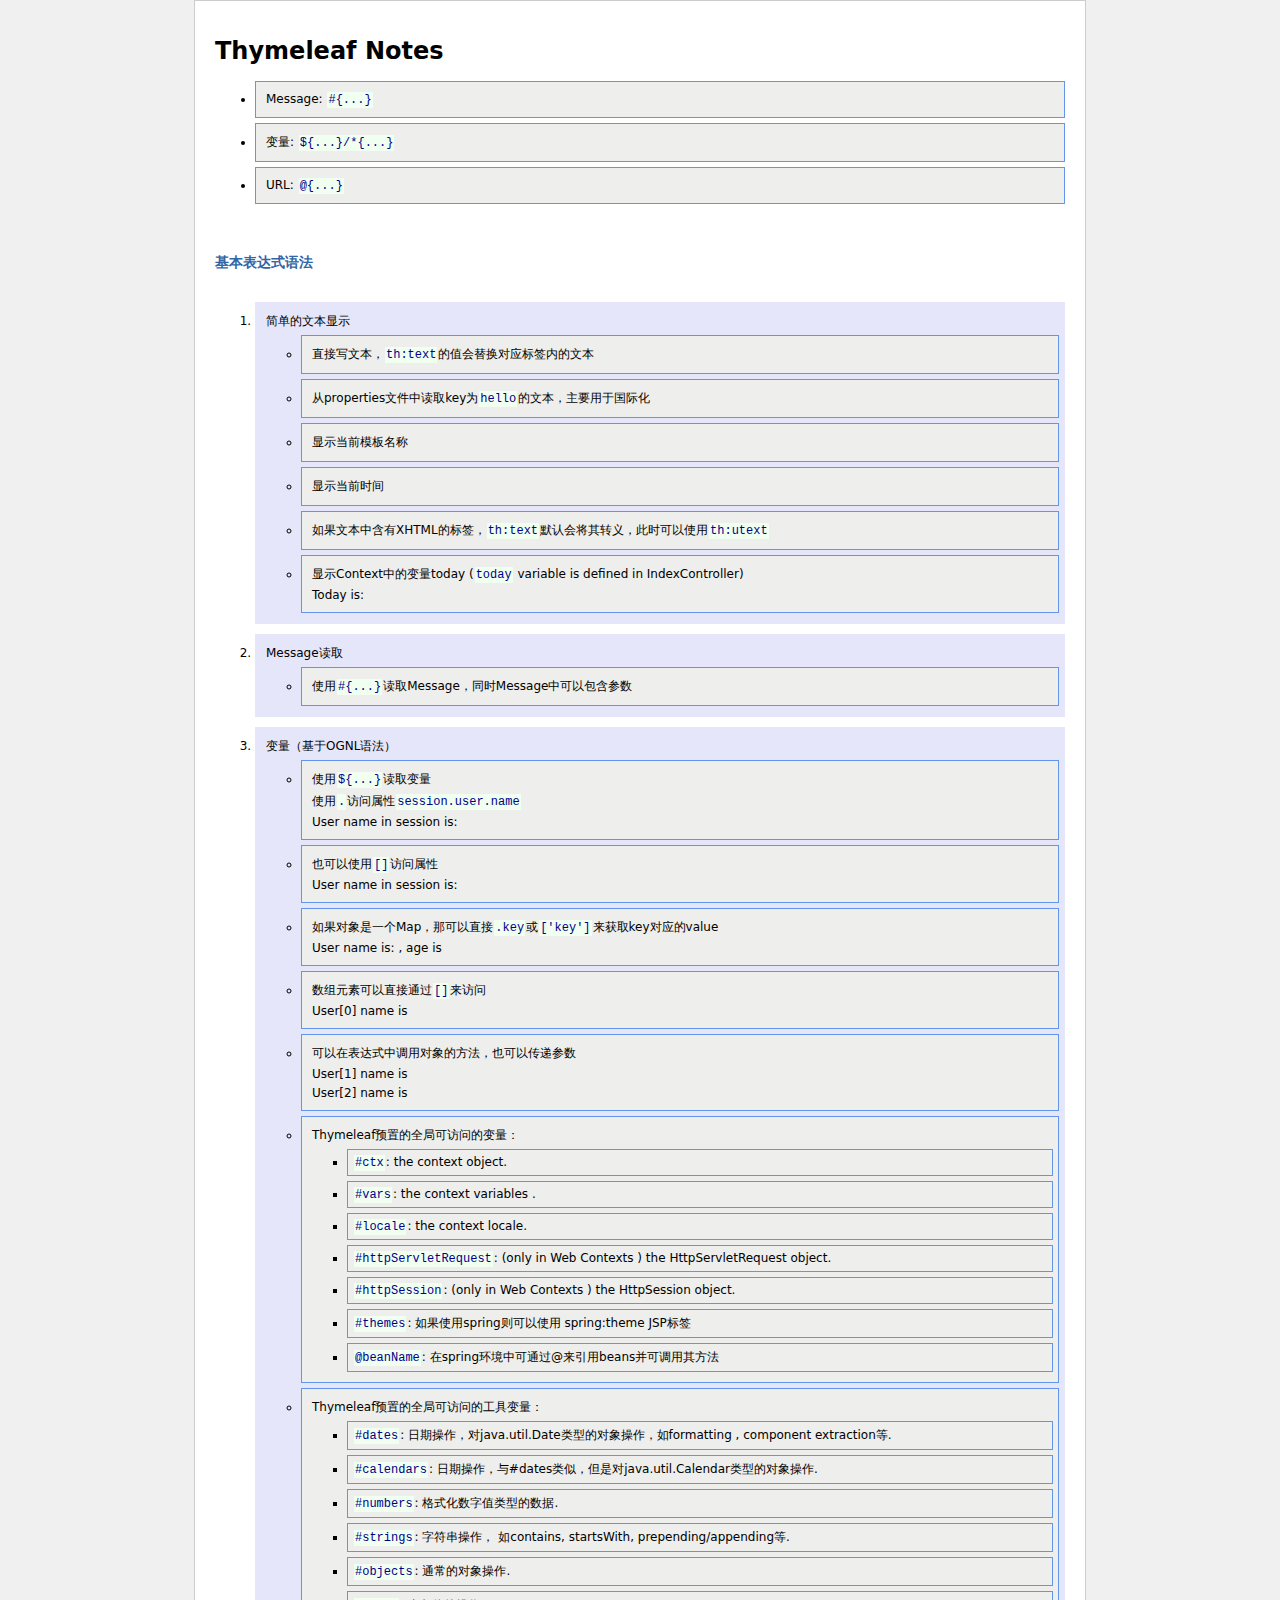
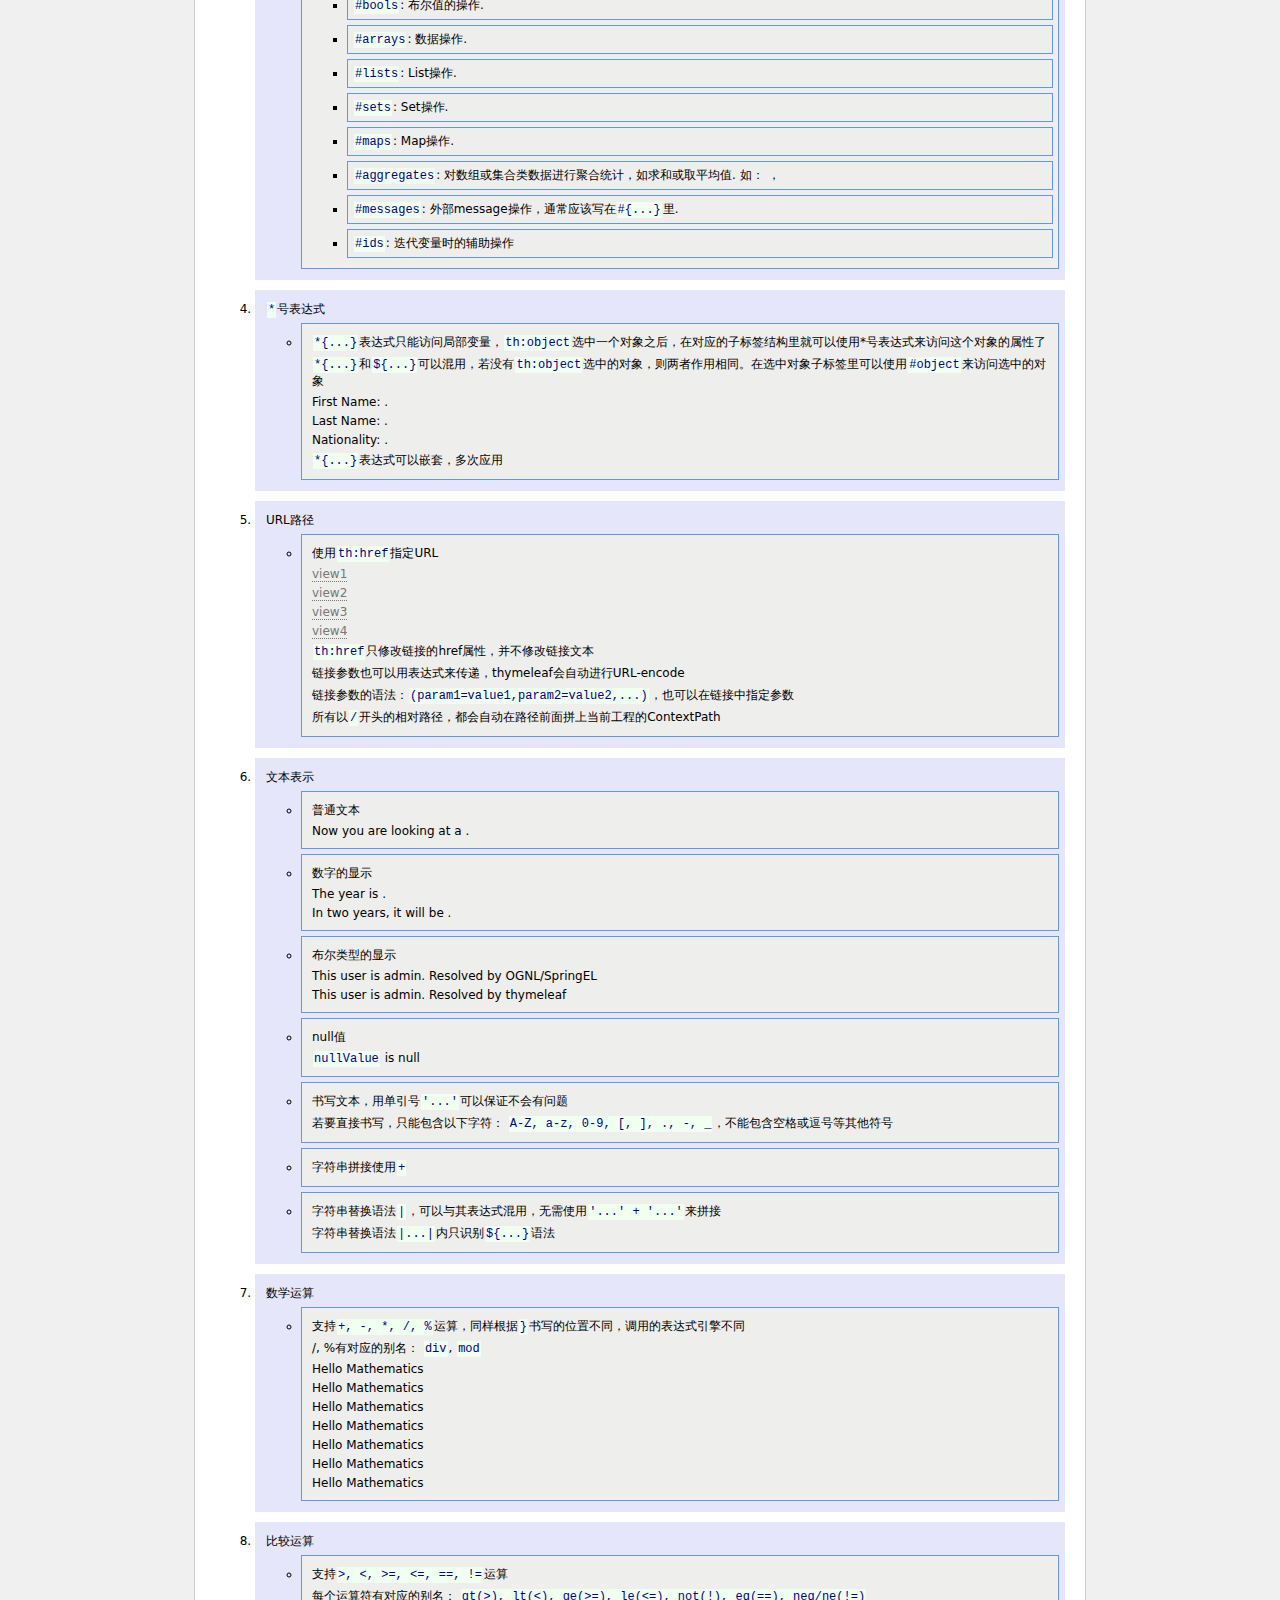
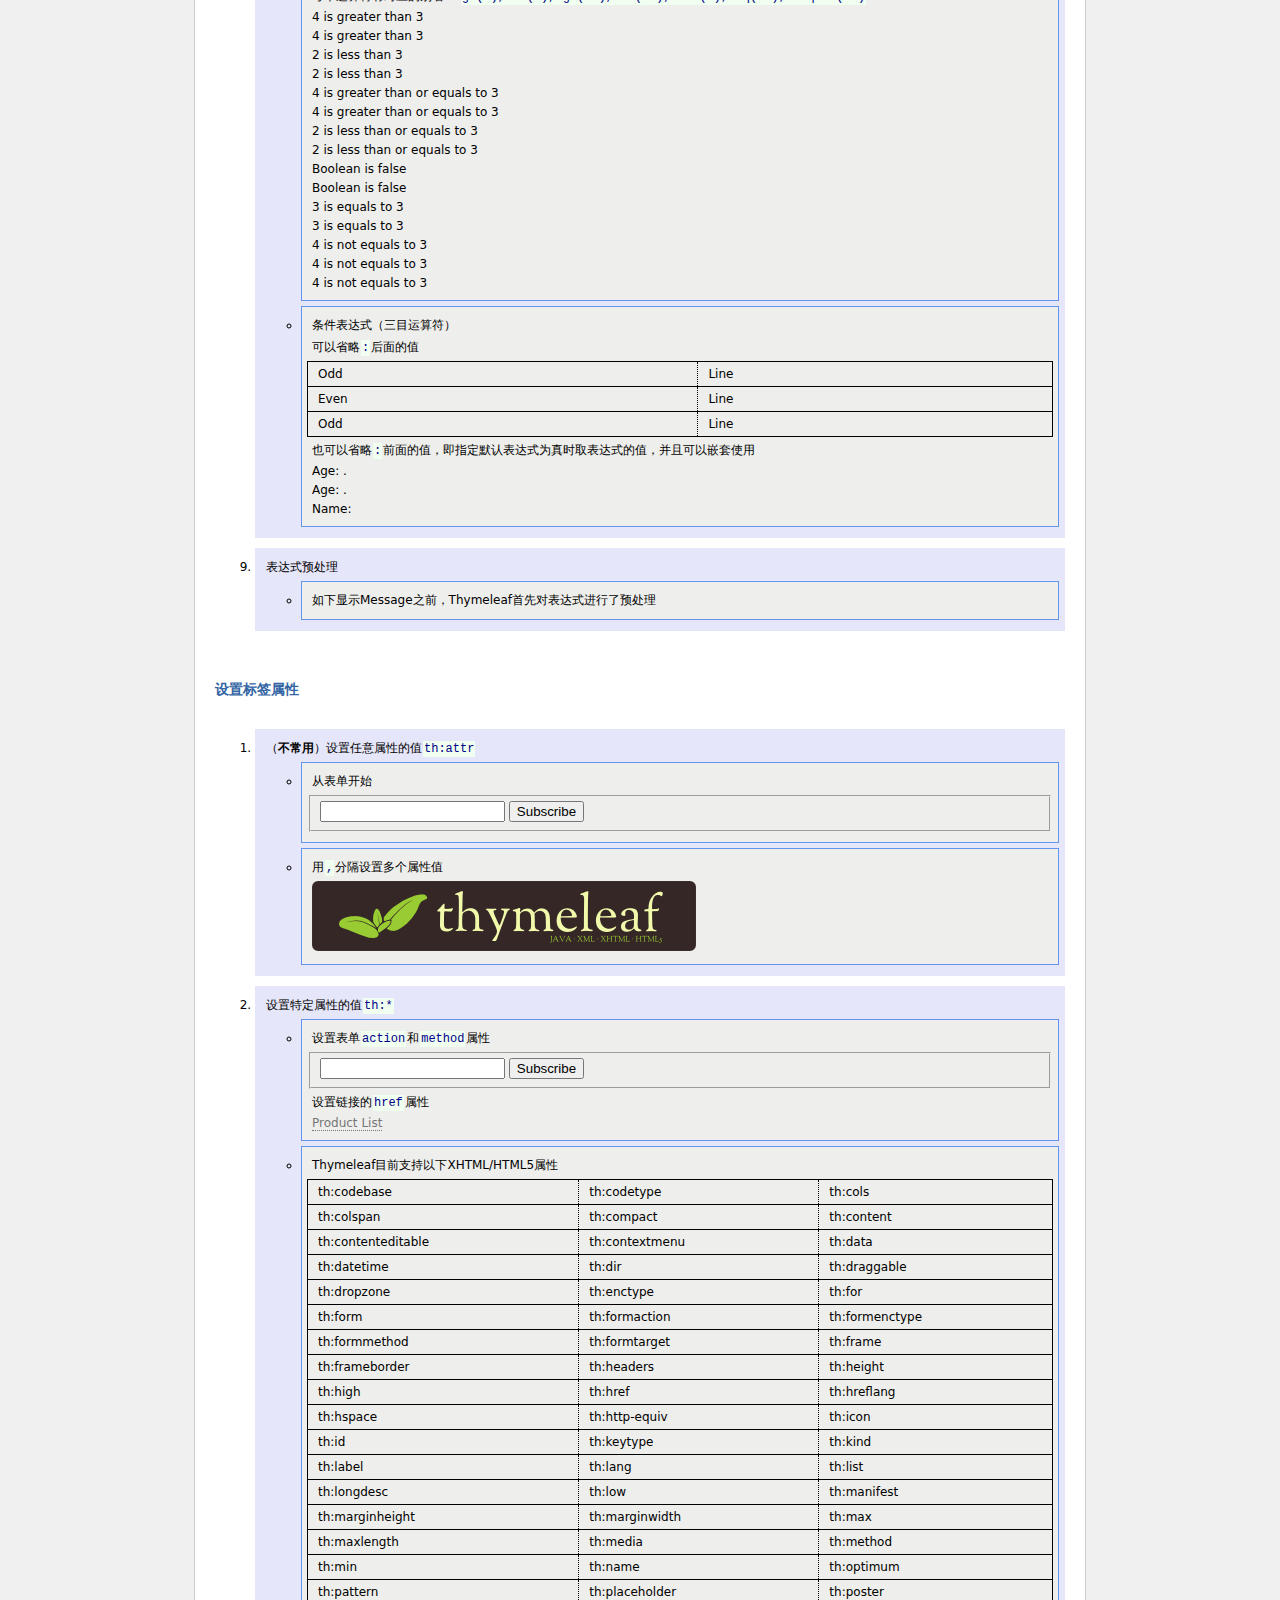
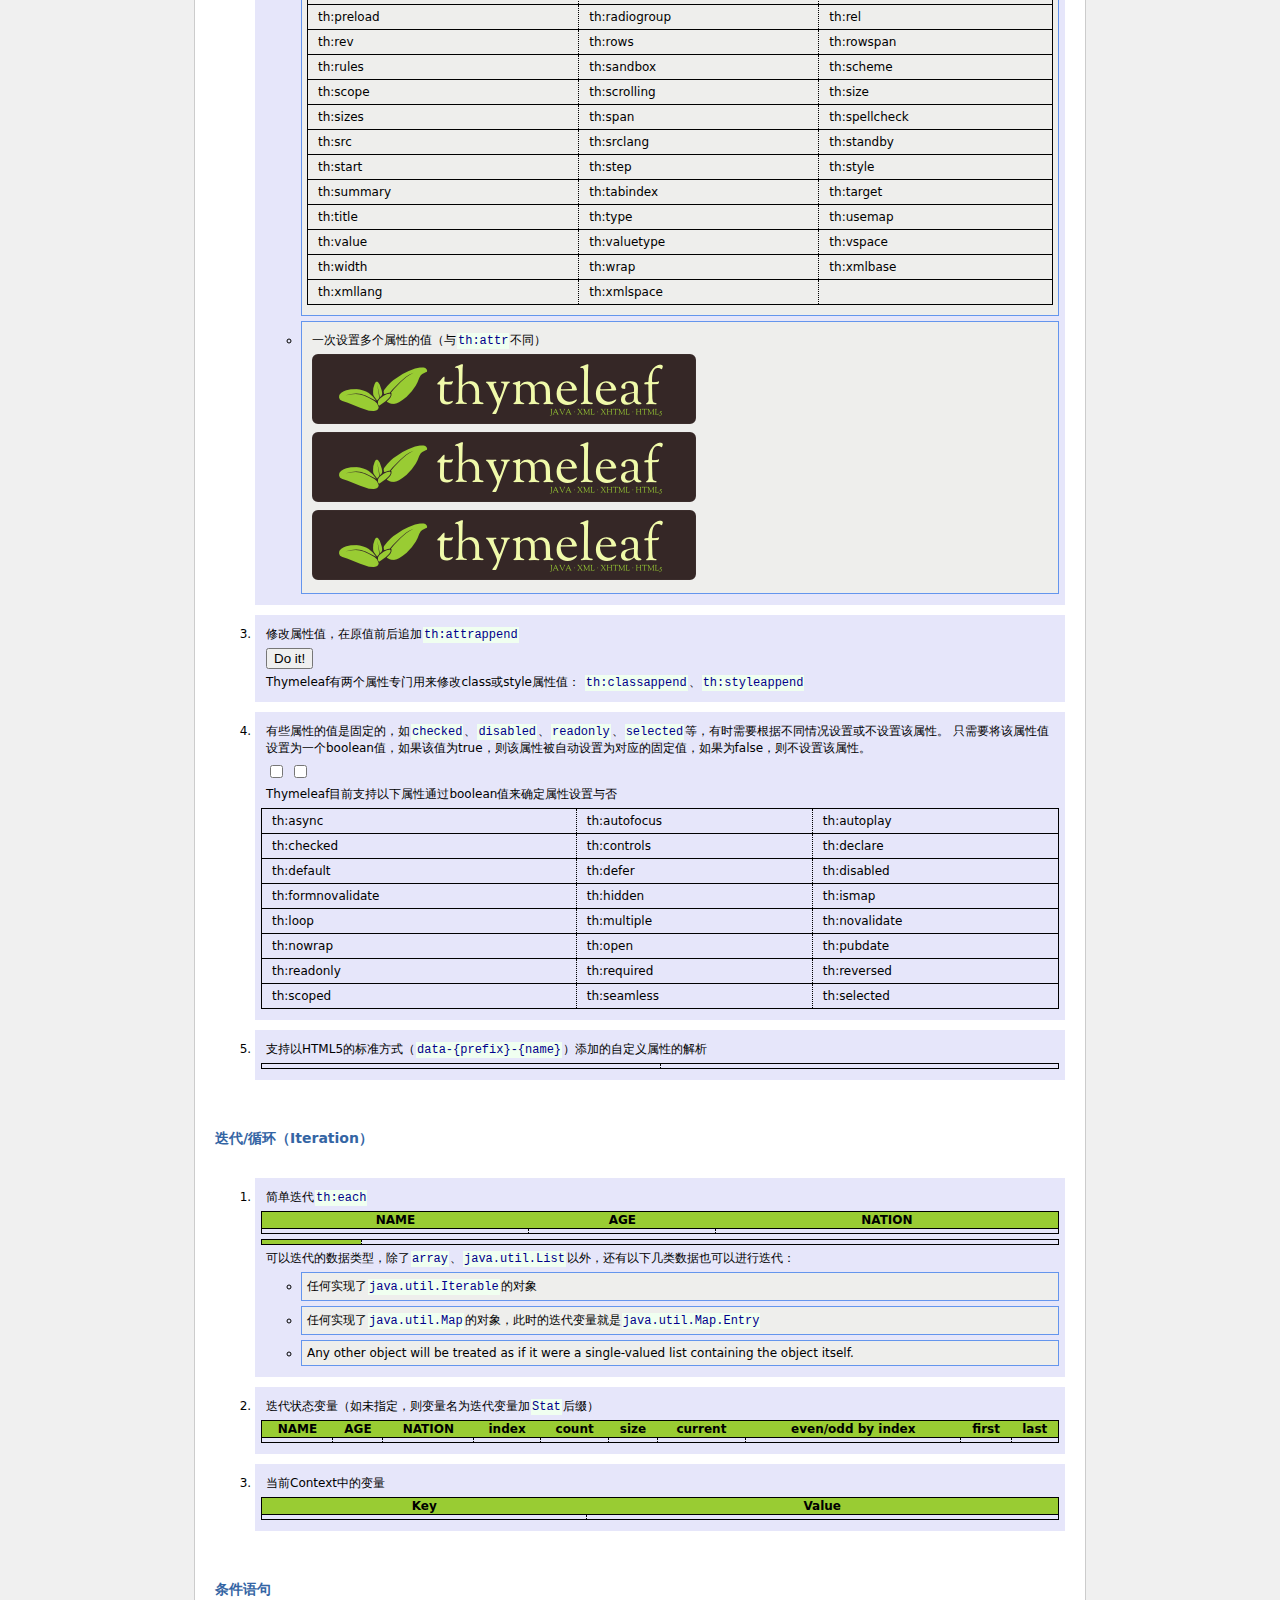
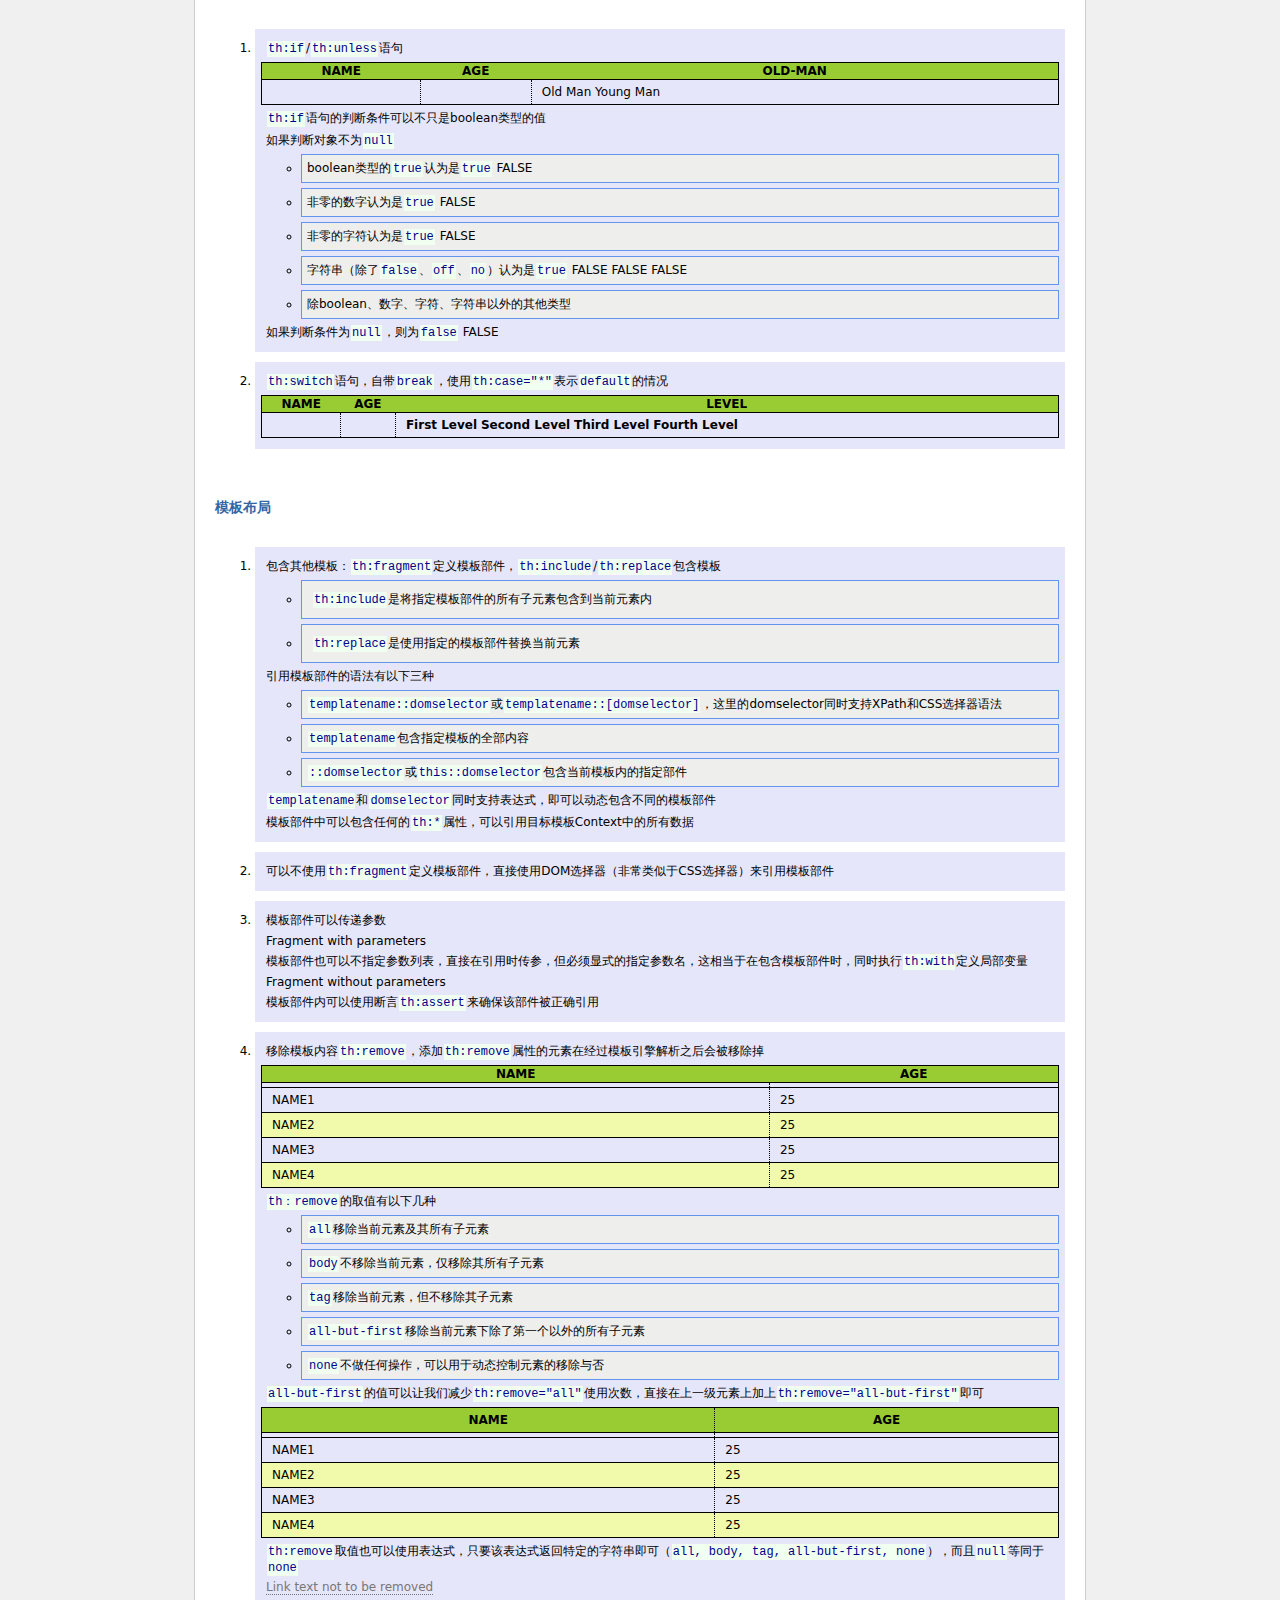
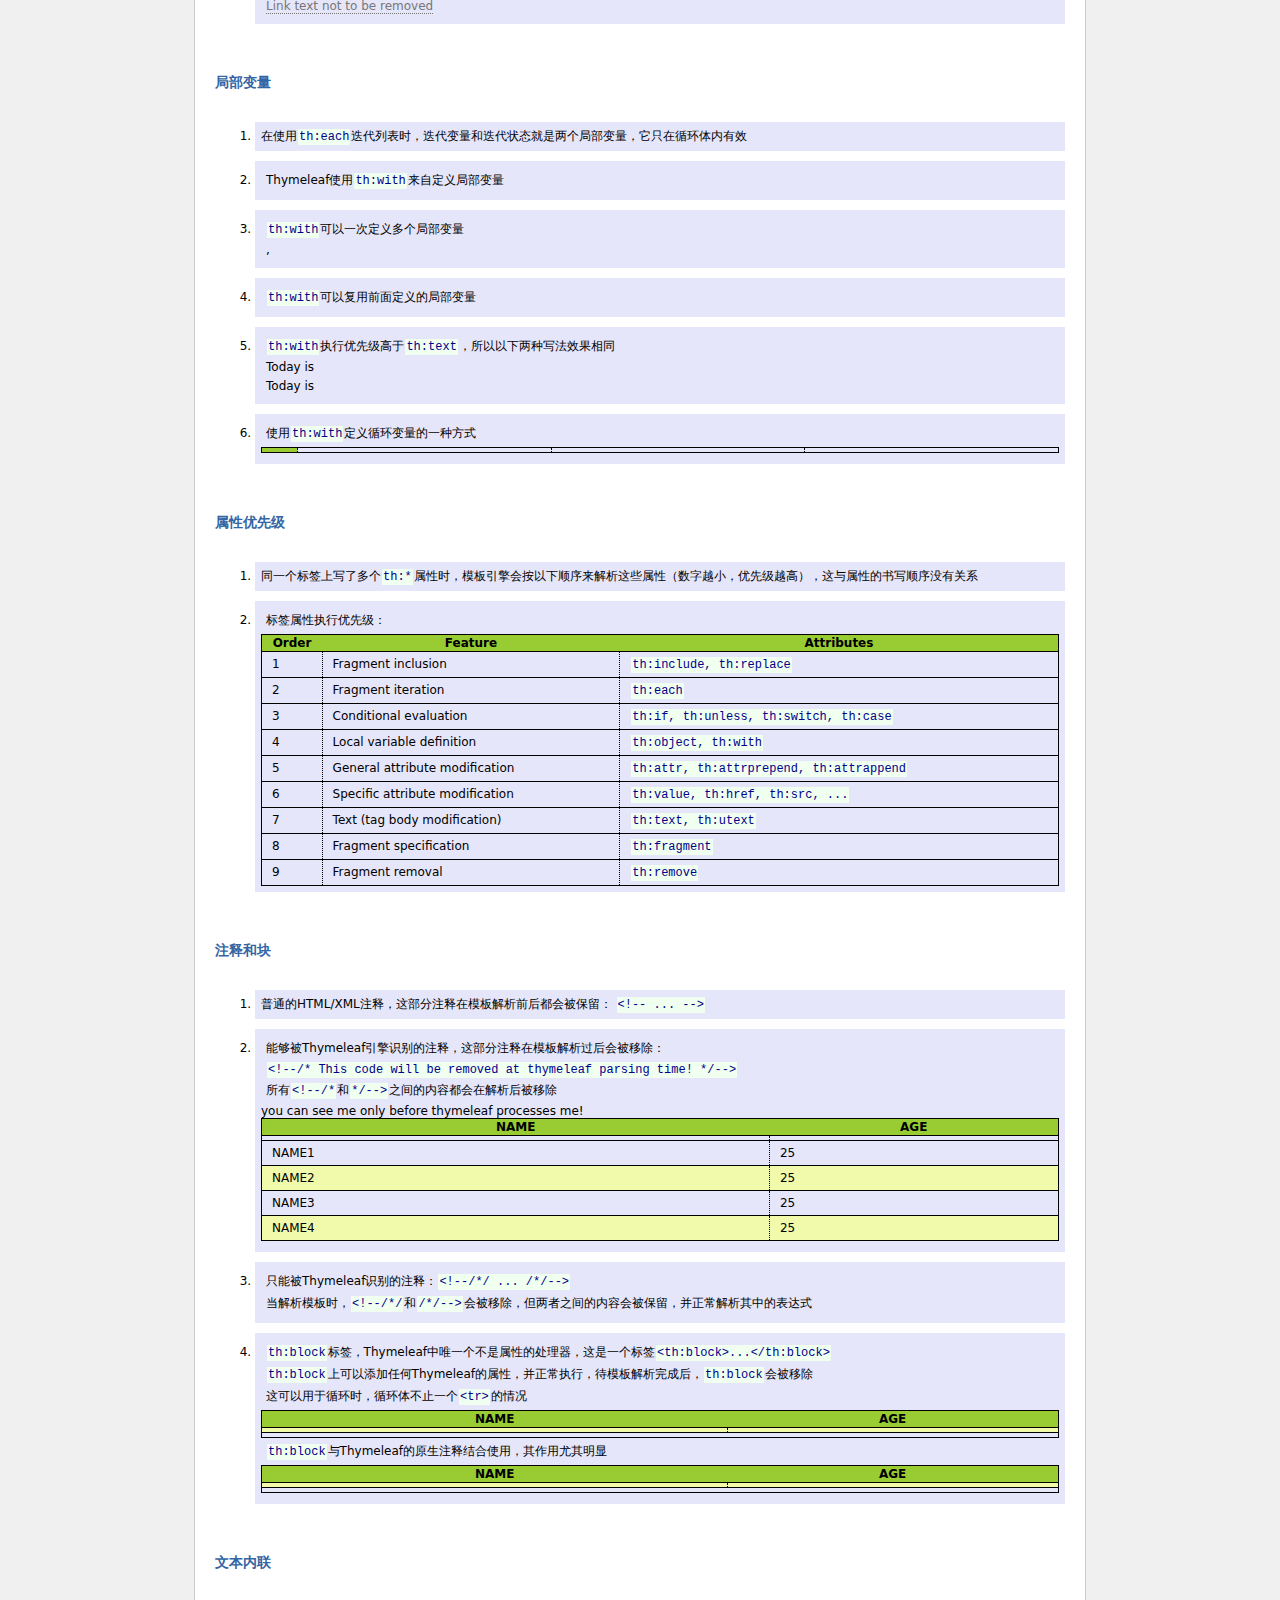
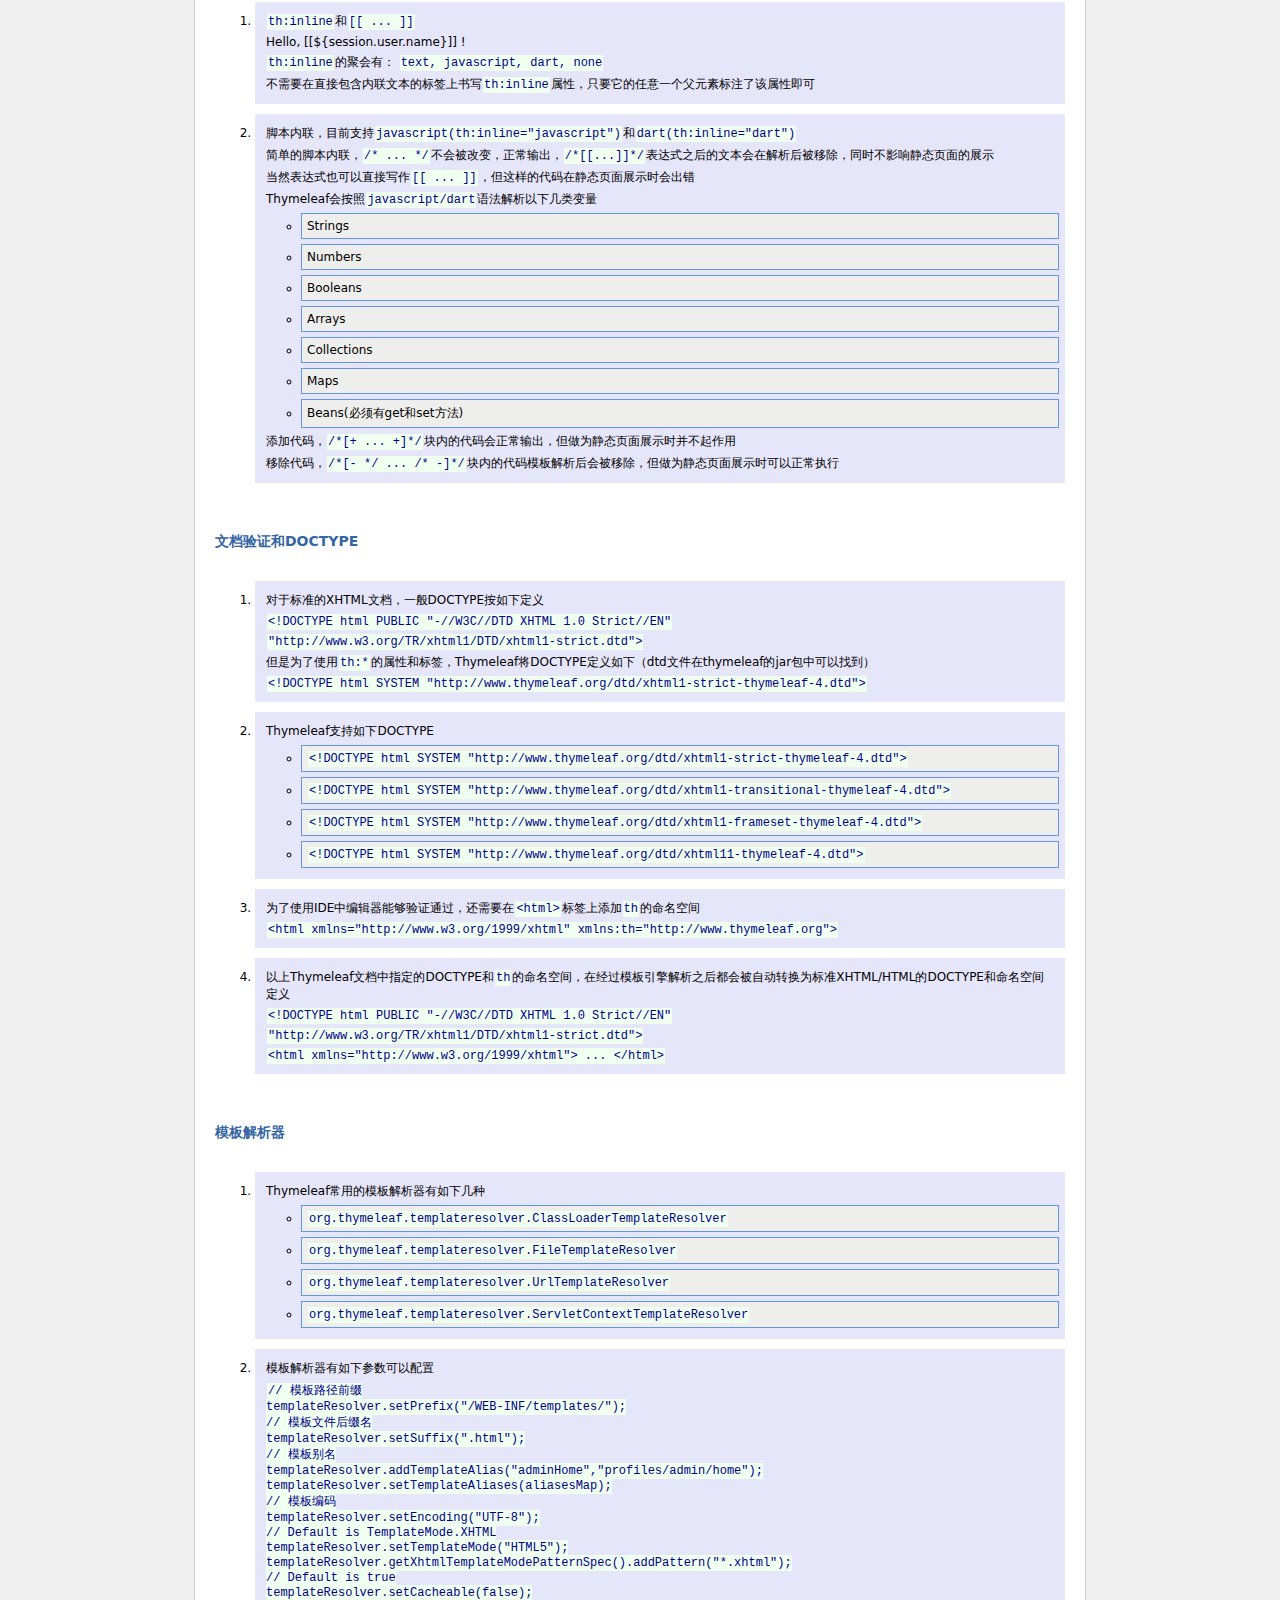
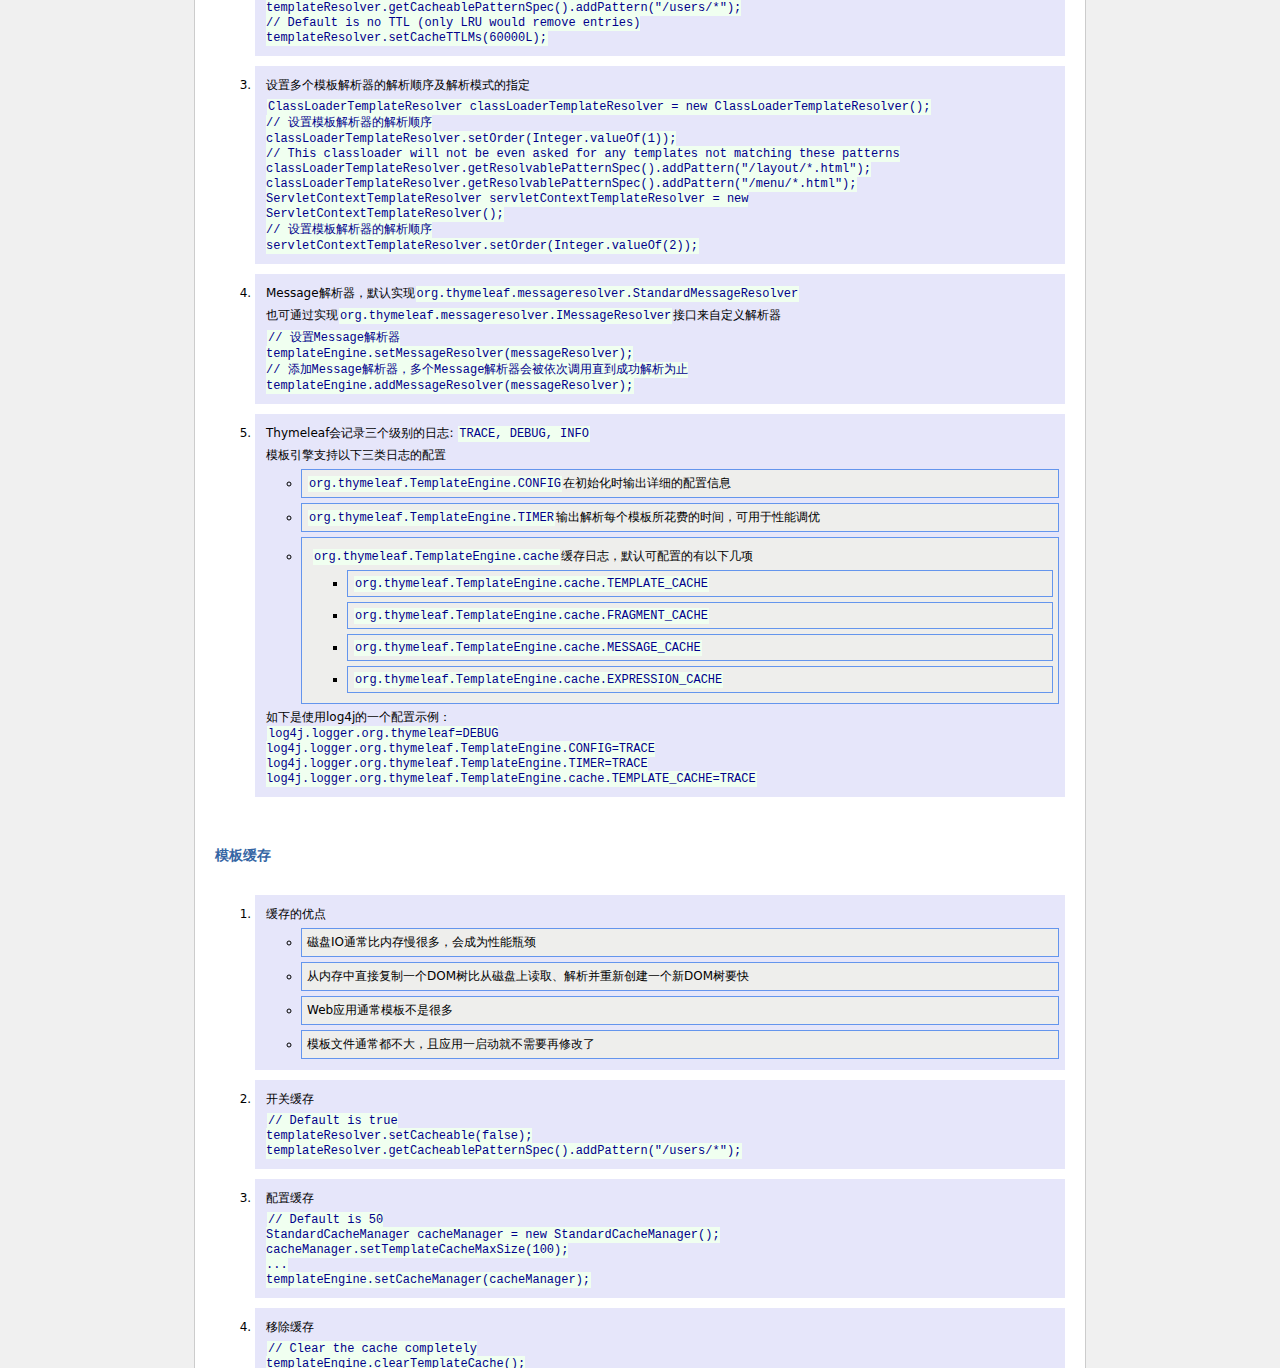
==== commit ebbd23e4: "Add th:with sample" ====
--- a/src/main/webapp/WEB-INF/templates/index.html
+++ b/src/main/webapp/WEB-INF/templates/index.html
@@ -258,7 +258,7 @@
 				<li>
 					<p>如下显示Message之前，Thymeleaf首先对表达式进行了预处理</p>
 					<p th:text="${__#{preprocess.msg('TestMessage')}__}"></p>
-					<p th:text="${@thymeleaf.notes.business.util.MessageUtil@translate('TestMessage')}"></p>
+					<p th:text="${@thymeleaf.notes.util.MessageUtil@translate('TestMessage')}"></p>
 				</li>
 			</ul>
 		</li>
@@ -632,6 +632,19 @@
 			<p th:with="df='yyyy-MM-dd HH:mm:ss.SSSZ'">Today is <span th:text="${#calendars.format(today, df)}"></span></p>
 			<p>Today is <span th:with="df='yyyy-MM-dd HH:mm:ss.SSSZ'" th:text="${#calendars.format(today, df)}"></span></p>
 		</li>
+		<li>
+			<p>使用<code>th:with</code>定义循环变量的一种方式</p>
+			<p>
+				<table th:with="actualCount=${new java.util.concurrent.atomic.AtomicInteger(0)}">
+					<tr th:each="i : ${#numbers.sequence(1,6)}" th:if="${i%2 == 0}">
+						<th th:text="${i}"></th>
+						<td th:text="${iStat.index}"></td>
+						<td th:text="${iStat.count}"></td>
+						<td th:text="${actualCount.incrementAndGet()}"></td>
+					</tr>
+				</table>
+			</p>
+		</li>
 	</ol>
 	<h2>属性优先级</h2>
 	<ol>
